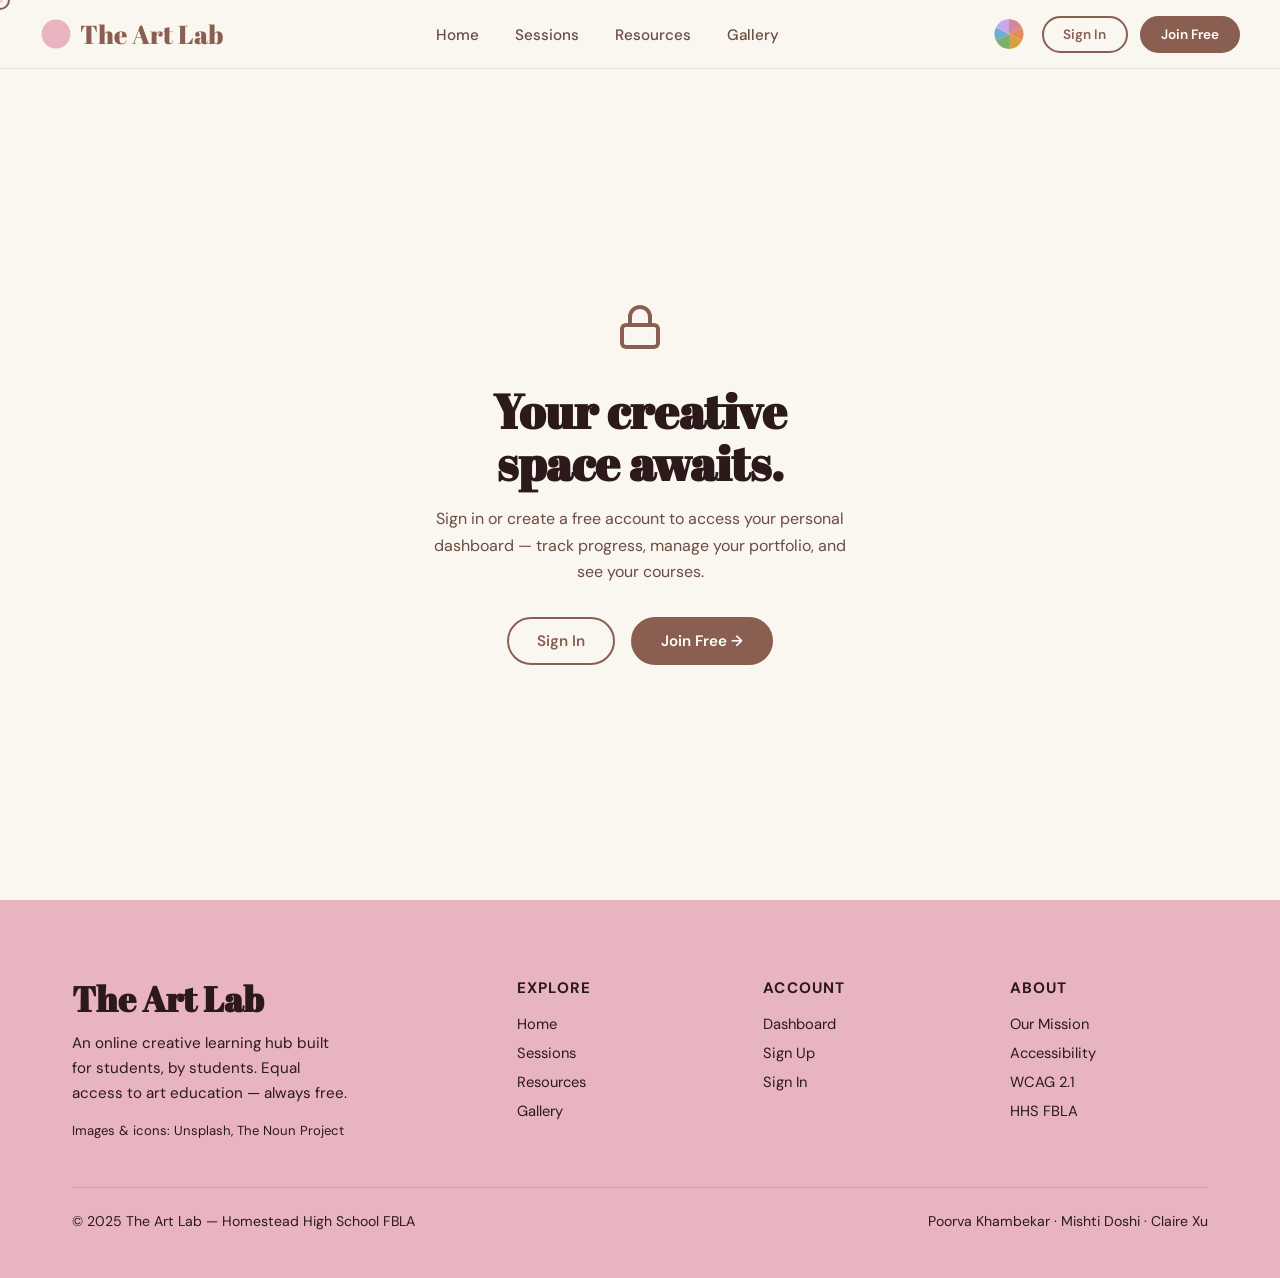
==== dashboard.html @ 14db6192 "Fix palette popup readability: force light bg and dark text in all modes Co-Authored-By: Claude Sonn" ====
<!DOCTYPE html>
<html lang="en">
<head>
  <meta charset="UTF-8" />
  <meta name="viewport" content="width=device-width, initial-scale=1.0" />
  <title>My Page — The Art Lab</title>
  <link rel="icon" href="data:image/svg+xml,<svg xmlns='http://www.w3.org/2000/svg' viewBox='0 0 100 100'><circle cx='50' cy='50' r='45' fill='%23E8B4C0'/><circle cx='50' cy='50' r='28' fill='%23D4899A'/></svg>" />
  <link rel="preconnect" href="https://fonts.googleapis.com" />
  <link href="https://fonts.googleapis.com/css2?family=Abril+Fatface&family=DM+Sans:ital,wght@0,400;0,500;0,600;0,700;1,400&display=swap" rel="stylesheet" />
  <link rel="stylesheet" href="css/style.css" />
  <style>
    .upload-zone {
      border: 3px dashed var(--primary-d); border-radius: var(--radius);
      padding: 2.5rem; text-align: center;
      background: rgba(232,180,192,0.07);
      transition: var(--transition); cursor: pointer;
    }
    .upload-zone:hover { background: rgba(232,180,192,0.15); border-color: var(--accent); }
    .upload-zone .upload-icon { font-size: 2.5rem; margin-bottom: 1rem; }
    .course-row {
      display: flex; align-items: center; gap: 1.25rem;
      padding: 1.25rem; border-radius: var(--radius-sm);
      background: var(--bg); margin-bottom: 0.75rem;
      transition: var(--transition);
    }
    .course-row:hover { background: var(--bg2); }
    .course-icon { font-size: 1.75rem; flex-shrink: 0; }
    .course-info { flex: 1; }
    .course-name { font-weight: 700; font-size: 0.95rem; color: var(--dark); margin-bottom: 0.2rem; }
    .course-sub { font-size: 0.8rem; color: var(--mid); }
    .mentor-badge {
      background: linear-gradient(135deg, var(--accent2), var(--primary-d));
      color: white; padding: 0.75rem 1.5rem; border-radius: var(--radius);
      text-align: center; margin-bottom: 1.5rem;
    }
    .mentor-badge h3 { color: white; font-size: 1.1rem; margin-bottom: 0.25rem; }
    .mentor-badge p { color: rgba(255,255,255,0.85); font-size: 0.82rem; }
    .portfolio-grid { display: grid; grid-template-columns: repeat(3,1fr); gap: 1rem; }
    .portfolio-piece {
      aspect-ratio: 1; border-radius: var(--radius-sm); overflow: hidden;
      position: relative; background: linear-gradient(135deg, var(--primary), var(--highlight));
      display: flex; align-items: center; justify-content: center; font-size: 2.5rem;
      transition: var(--transition); cursor: pointer;
    }
    .portfolio-piece:hover { transform: scale(1.03); }
    .portfolio-piece .piece-overlay {
      position: absolute; inset: 0; background: rgba(44,26,26,0.6);
      display: flex; align-items: center; justify-content: center;
      opacity: 0; transition: var(--transition);
    }
    .portfolio-piece:hover .piece-overlay { opacity: 1; }
    .add-piece {
      border: 3px dashed var(--primary-d); background: var(--bg2);
      display: flex; flex-direction: column; align-items: center; justify-content: center;
      gap: 0.5rem; font-size: 0.85rem; color: var(--mid); font-weight: 600;
    }
    .add-piece:hover { border-color: var(--accent); color: var(--accent); background: rgba(232,180,192,0.1); }
    .section-heading { font-weight: 700; font-size: 1.1rem; color: var(--dark); margin-bottom: 1rem; }
    .content-block { background: var(--card); border-radius: var(--radius); padding: 1.75rem; box-shadow: 0 4px 24px var(--shadow); margin-bottom: 1.5rem; }
    .goal-item { display: flex; align-items: center; gap: 1rem; padding: 0.75rem 0; border-bottom: 1px solid var(--bg2); }
    .goal-item:last-child { border: none; }
    .goal-check { width: 22px; height: 22px; border-radius: 50%; border: 2px solid var(--primary-d); flex-shrink: 0; display: flex; align-items: center; justify-content: center; font-size: 0.8rem; transition: var(--transition); cursor: pointer; }
    .goal-check.done { background: var(--accent); border-color: var(--accent); color: white; }
  </style>
<!-- Google Analytics -->
<script async src="https://www.googletagmanager.com/gtag/js?id=G-MBBD9X6MBG"></script>
<script>
  window.dataLayer = window.dataLayer || [];
  function gtag(){dataLayer.push(arguments);}
  gtag('js', new Date());
  gtag('config', 'G-MBBD9X6MBG');
</script>
</head>
<body>

<div id="cursor"></div>
<div id="cursor-trail"></div>

<!-- NAV -->
<nav>
  <div class="nav-inner">
    <a href="index.html" class="nav-logo">
      <svg viewBox="0 0 40 40" fill="none"><circle cx="20" cy="20" r="18" fill="var(--primary)"/></svg>
      The Art Lab
    </a>
    <ul class="nav-links">
      <li><a href="index.html">Home</a></li>
      <li><a href="sessions.html">Sessions</a></li>
      <li><a href="resources.html">Resources</a></li>
      <li><a href="gallery.html">Gallery</a></li>
      <li><a href="dashboard.html" class="active">My Page</a></li>
    </ul>
    <div class="nav-right">
      <div style="position:relative;">
        <button class="palette-btn" id="paletteBtn" title="Choose your palette" style="display:flex;align-items:center;justify-content:center"><svg width="34" height="34" viewBox="0 0 34 34" fill="none"><path d="M17 2 A15 15 0 0 1 29.99 10.5 L17 17Z" fill="#D4899A"/><path d="M29.99 10.5 A15 15 0 0 1 29.99 23.5 L17 17Z" fill="#E68A62"/><path d="M29.99 23.5 A15 15 0 0 1 17 32 L17 17Z" fill="#D4A040"/><path d="M17 32 A15 15 0 0 1 4.01 23.5 L17 17Z" fill="#7DB06A"/><path d="M4.01 23.5 A15 15 0 0 1 4.01 10.5 L17 17Z" fill="#6AAFD4"/><path d="M4.01 10.5 A15 15 0 0 1 17 2 L17 17Z" fill="#C8A8E8"/></button>
        <div class="palette-popup" id="palettePopup">
          <div style="font-weight:700;font-size:0.85rem;color:#2C1A1A;margin-bottom:0.25rem;">Your Palette</div>
          <div class="palette-option active" data-palette="warm"><div class="palette-swatch" style="background:linear-gradient(135deg,#E8B4C0,#F5D5A0)"></div> Default</div>
          <div class="palette-option" data-palette="ocean"><div class="palette-swatch" style="background:linear-gradient(135deg,#A8CDE8,#C8E8F5)"></div> Cool</div>
          <div class="palette-option" data-palette="forest"><div class="palette-swatch" style="background:linear-gradient(135deg,#A8C897,#D0EDBB)"></div> Fresh</div>
          <div class="palette-option" data-palette="sunset"><div class="palette-swatch" style="background:linear-gradient(135deg,#F0B89A,#F9D8A8)"></div> Sunset</div>
          <div class="palette-option" data-palette="dark"><div class="palette-swatch" style="background:linear-gradient(135deg,#2C2C2C,#1A1A1A)"></div> Dark Mode</div>
          <div class="palette-option" data-palette="highcontrast"><div class="palette-swatch" style="background:linear-gradient(135deg,#0057B7,#FFD700)"></div> High Contrast</div>
        </div>
      </div>
      <div class="auth-area" id="authArea"></div>
    </div>
  </div>
</nav>

<!-- LOCKED VIEW (shown when not logged in) -->
<div id="lockedView" class="hidden" style="min-height:100vh;display:flex;align-items:center;justify-content:center;padding-top:68px;">
  <div style="text-align:center;max-width:480px;padding:2rem;">
    <div style="font-size:2rem;margin-bottom:1.5rem;">
      <svg width="48" height="48" viewBox="0 0 24 24" fill="none" stroke="var(--accent)" stroke-width="2" stroke-linecap="round"><rect x="3" y="11" width="18" height="11" rx="2"/><path d="M7 11V7a5 5 0 0 1 10 0v4"/></svg>
    </div>
    <h2 style="margin-bottom:1rem;">Your creative space awaits.</h2>
    <p style="margin-bottom:2rem;">Sign in or create a free account to access your personal dashboard — track progress, manage your portfolio, and see your courses.</p>
    <div style="display:flex;gap:1rem;justify-content:center;">
      <button class="btn btn-outline" onclick="openAuthModal('login')">Sign In</button>
      <button class="btn btn-primary" onclick="openAuthModal('signup')">Join Free →</button>
    </div>
  </div>
</div>

<!-- DASHBOARD VIEW -->
<div id="dashView" class="hidden">
  <div class="container" style="padding-top:88px;padding-bottom:3rem;">

    <!-- PROFILE HEADER -->
    <div class="card" style="padding:2rem;margin-bottom:2rem;">
      <div style="display:flex;align-items:center;gap:1.5rem;margin-bottom:1.5rem;">
        <div class="dash-avatar" id="dashAvatar" style="width:72px;height:72px;border-radius:50%;background:var(--primary);display:flex;align-items:center;justify-content:center;font-weight:700;font-size:1.4rem;color:var(--accent);border:2px solid var(--dark);overflow:hidden;flex-shrink:0;">PK</div>
        <div>
          <h2 id="dashName" style="margin-bottom:0.25rem;">Poorva Khambekar</h2>
          <div style="display:flex;align-items:center;gap:0.75rem;">
            <span id="dashRole" style="font-size:0.88rem;color:var(--mid);font-weight:600;">LEVEL: INTERMEDIATE ARTIST</span>
          </div>
        </div>
        <a href="#" onclick="Auth.logout();return false;" class="btn btn-ghost btn-sm" style="margin-left:auto;">Sign Out</a>
      </div>
      <div style="margin-bottom:0.5rem;">
        <div style="height:18px;background:var(--bg2);border-radius:50px;overflow:hidden;">
          <div id="levelBar" style="height:100%;width:0%;background:var(--dark);border-radius:50px;transition:width 1.2s cubic-bezier(0.25,0.46,0.45,0.94);"></div>
        </div>
        <div style="display:flex;justify-content:space-between;font-size:0.72rem;color:var(--mid);margin-top:0.35rem;font-weight:600;text-transform:uppercase;">
          <span>Beginner</span><span>Intermediate</span><span>Advanced</span><span>Pro Mentor</span>
        </div>
      </div>
    </div>

    <!-- STATS ROW -->
    <div class="grid-4" style="margin-bottom:2rem;" id="statsRow">
      <div class="card" style="padding:1.5rem;text-align:center;border:2px solid #F5D5A0;">
        <div style="font-family:'Abril Fatface',serif;font-size:2.5rem;color:var(--dark);" id="statCourses">2</div>
        <div style="font-size:0.72rem;color:var(--mid);font-weight:700;text-transform:uppercase;letter-spacing:0.05em;">Courses Enrolled</div>
      </div>
      <div class="card" style="padding:1.5rem;text-align:center;border:2px solid #E8B4C0;">
        <div style="font-family:'Abril Fatface',serif;font-size:2.5rem;color:var(--dark);" id="statPieces">0</div>
        <div style="font-size:0.72rem;color:var(--mid);font-weight:700;text-transform:uppercase;letter-spacing:0.05em;">Artworks Uploaded</div>
      </div>
      <div class="card" style="padding:1.5rem;text-align:center;border:2px solid #A8CDE8;">
        <div style="font-family:'Abril Fatface',serif;font-size:2.5rem;color:var(--dark);" id="statSessions">0</div>
        <div style="font-size:0.72rem;color:var(--mid);font-weight:700;text-transform:uppercase;letter-spacing:0.05em;">Sessions Attended</div>
      </div>
      <div class="card" style="padding:1.5rem;text-align:center;border:2px solid #A8C897;">
        <div style="font-family:'Abril Fatface',serif;font-size:2.5rem;color:var(--dark);" id="statLikes">0</div>
        <div style="font-size:0.72rem;color:var(--mid);font-weight:700;text-transform:uppercase;letter-spacing:0.05em;">Hours Logged</div>
      </div>
    </div>

    <div class="grid-2" style="gap:2rem;">
      <!-- LEFT COLUMN -->
      <div>

        <!-- MY COURSES -->
        <div class="card" style="padding:1.75rem;margin-bottom:1.5rem;">
          <h3 style="margin-bottom:1rem;">My Courses</h3>
          <div id="myCoursesList">
            <div class="course-row">
              <div class="course-info"><div class="course-name">Watercolor 101</div><div class="course-sub">8 / 12 lessons completed</div></div>
              <span class="card-tag" style="background:var(--primary);color:var(--accent);font-size:0.72rem;">In Progress</span>
            </div>
            <div class="course-row">
              <div class="course-info"><div class="course-name">Sketching Basics</div><div class="course-sub">3 / 10 lessons completed</div></div>
              <span class="card-tag" style="background:var(--primary);color:var(--accent);font-size:0.72rem;">In Progress</span>
            </div>
          </div>
        </div>

        <!-- UPCOMING SESSIONS -->
        <div class="card" style="padding:1.75rem;margin-bottom:1.5rem;">
          <h3 style="margin-bottom:1rem;">Upcoming Sessions</h3>
          <div id="mySessionsList"></div>
        </div>

        <!-- MY GOALS -->
        <div class="card" style="padding:1.75rem;">
          <div style="display:flex;align-items:center;justify-content:space-between;margin-bottom:1rem;">
            <h3>My Goals</h3>
            <button class="btn btn-outline btn-sm" onclick="addGoal()">Add Goal</button>
          </div>
          <div id="goalList">
            <div class="goal-item"><div class="goal-check" onclick="toggleGoal(this)"></div><div><div style="font-weight:600;font-size:0.9rem;">Complete Watercolor 101</div><div style="font-size:0.8rem;color:var(--mid);">In progress</div></div></div>
            <div class="goal-item"><div class="goal-check" onclick="toggleGoal(this)"></div><div><div style="font-weight:600;font-size:0.9rem;">Upload 5 artworks to gallery</div><div style="font-size:0.8rem;color:var(--mid);">Not started</div></div></div>
            <div class="goal-item"><div class="goal-check" onclick="toggleGoal(this)"></div><div><div style="font-weight:600;font-size:0.9rem;">Book a mentor session</div><div style="font-size:0.8rem;color:var(--mid);">Not started</div></div></div>
          </div>
        </div>
      </div>

      <!-- RIGHT COLUMN -->
      <div>
        <!-- RECOMMENDED COURSES -->
        <div style="border-radius:var(--radius);overflow:hidden;margin-bottom:1.5rem;background:linear-gradient(135deg,#F0B89A 0%,#E8B4C0 40%,#C8A8E8 100%);padding:2.5rem;position:relative;">
          <div style="position:relative;z-index:1;">
            <div style="font-size:0.72rem;font-weight:700;text-transform:uppercase;letter-spacing:0.1em;color:rgba(44,26,26,0.6);margin-bottom:0.5rem;">Recommended For You</div>
            <h3 style="font-size:1.6rem;margin-bottom:0.5rem;color:var(--dark);">Inking & Line Art</h3>
            <p style="font-size:0.88rem;color:var(--dark);opacity:0.75;margin-bottom:1.25rem;max-width:280px;">Explore stippling, hatching, and bold graphic illustration. 189 students enrolled.</p>
            <a href="resources.html" class="btn btn-sm" style="background:var(--dark);color:var(--white);border-color:var(--dark);">Start Course</a>
          </div>
        </div>

        <!-- RECENT UPLOADS -->
        <div class="card" style="padding:1.75rem;margin-bottom:1.5rem;">
          <div style="display:flex;align-items:center;justify-content:space-between;margin-bottom:1rem;">
            <h3>My Art</h3>
            <button class="btn btn-primary btn-sm" onclick="document.getElementById('uploadModal').classList.add('open')">Upload</button>
          </div>
          <div class="dash-art-grid" id="myArtGrid">
            <div class="dash-art-piece"><img src="images/IMG_3720.jpg" alt="artwork"></div>
            <div class="dash-art-piece"><img src="images/purple_piece.jpg" alt="artwork"></div>
            <div class="dash-art-piece"><img src="images/IMG_5300.jpg" alt="artwork"></div>
            <div class="dash-art-piece"><img src="images/two_faces.jpg" alt="artwork"></div>
            <div class="dash-art-piece"><img src="images/pondering.jpg" alt="artwork"></div>
            <div class="dash-art-piece"><img src="images/art_5.jpg" alt="artwork"></div>
          </div>
          <a href="gallery.html" style="display:block;text-align:center;margin-top:1rem;font-size:0.85rem;font-weight:600;color:var(--accent);">View all in Gallery</a>
        </div>

      </div>
    </div>
  </div>
</div>

<!-- Upload Modal -->
<div class="modal-overlay" id="uploadModal">
  <div class="modal">
    <button class="modal-close" onclick="document.getElementById('uploadModal').classList.remove('open')">✕</button>
    <div class="modal-header"><h2>Upload Artwork</h2><p>Share your creation with the community.</p></div>
    <div class="modal-body">
      <div class="form-group"><label>Title</label><input type="text" id="pieceTitle" class="form-control" placeholder="Give your piece a name" /></div>
      <div class="form-group"><label>Medium</label>
        <select class="form-control" id="pieceMedium">
          <option>Watercolor</option><option>Pencil/Sketch</option><option>Ink</option>
          <option>Digital</option><option>Mixed Media</option><option>Other</option>
        </select>
      </div>
      <div class="form-group"><label>Artist Statement (optional)</label><textarea class="form-control" id="pieceStatement" rows="3" placeholder="What inspired this piece?"></textarea></div>
      <div class="upload-zone" onclick="simulateUpload()">
        <div class="upload-icon">📎</div>
        <div style="font-weight:600;color:var(--dark);margin-bottom:0.3rem;">Click to upload your artwork</div>
        <div style="font-size:0.82rem;color:var(--mid);">JPG, PNG, or GIF up to 10MB</div>
      </div>
      <button class="btn btn-primary btn-full" style="margin-top:1.25rem;" onclick="saveUpload()">Share to Gallery →</button>
    </div>
  </div>
</div>

<!-- AUTH MODAL -->
<div class="modal-overlay" id="authModal">
  <div class="modal">
    <button class="modal-close" onclick="closeAuthModal()">✕</button>
    <div class="modal-header"><h2>The Art Lab</h2><p>Create, learn, and grow with a community of student artists.</p></div>
    <div class="modal-body">
      <div class="modal-tabs">
        <div class="modal-tab active" data-tab="login" onclick="switchTab('login')">Sign In</div>
        <div class="modal-tab" data-tab="signup" onclick="switchTab('signup')">Join Free</div>
      </div>
      <div class="modal-tab-content active" id="loginForm">
        <div id="loginError" style="color:var(--danger-color);font-size:0.85rem;margin-bottom:1rem;display:none;"></div>
        <form onsubmit="handleLogin(event)">
          <div class="form-group"><label>Email</label><input type="email" id="loginEmail" class="form-control" placeholder="you@example.com" required /></div>
          <div class="form-group"><label>Password</label><input type="password" id="loginPassword" class="form-control" placeholder="Your password" required /></div>
          <button type="submit" class="btn btn-primary btn-full">Sign In →</button>
        </form>
        <div style="text-align:center;margin-top:1rem;font-size:0.88rem;color:var(--mid);">No account? <a href="#" onclick="switchTab('signup')" style="color:var(--accent);font-weight:600;">Join free</a></div>
      </div>
      <div class="modal-tab-content" id="signupForm">
        <div id="signupError" style="color:var(--danger-color);font-size:0.85rem;margin-bottom:1rem;display:none;"></div>
        <div style="margin-bottom:1.25rem;"><label style="display:block;font-weight:600;font-size:0.88rem;color:var(--dark);margin-bottom:0.5rem;">I am a...</label>
          <div class="role-select">
            <div class="role-option selected" data-role="student" onclick="selectRole('student')">Student</div>
            <div class="role-option" data-role="mentor" onclick="selectRole('mentor')">Mentor</div>
          </div>
        </div>
        <form onsubmit="handleSignup(event)">
          <div class="form-row">
            <div class="form-group"><label>First Name</label><input type="text" id="signupFirst" class="form-control" placeholder="First" required /></div>
            <div class="form-group"><label>Last Name</label><input type="text" id="signupLast" class="form-control" placeholder="Last" required /></div>
          </div>
          <div class="form-group"><label>Email</label><input type="email" id="signupEmail" class="form-control" placeholder="you@example.com" required /></div>
          <div class="form-group"><label>Password</label><input type="password" id="signupPassword" class="form-control" placeholder="Create a password" required /></div>
          <button type="submit" class="btn btn-primary btn-full">Create My Account →</button>
        </form>
      </div>
    </div>
  </div>
</div>


  <!-- AVATAR MODAL -->
  <div class="avatar-modal-overlay" id="avatarModal">
    <div class="avatar-modal">
      <button class="av-modal-close" onclick="closeAvatarModal()">✕</button>
      <div class="avatar-modal-header"><h3>Draw your face</h3><p>Use the pens below to create your avatar!</p></div>
      <div class="avatar-canvas-wrap"><canvas id="faceCanvas"></canvas></div>
      <div class="avatar-tools" style="flex-direction:column;gap:0.6rem">
      <div style="display:flex;gap:0.5rem;align-items:center;justify-content:center;flex-wrap:wrap">
        <button class="av-color active" data-color="#3c4361" style="background:#3c4361" title="Navy"></button>
        <button class="av-color" data-color="#67402b" style="background:#67402b" title="Brown"></button>
        <button class="av-color" data-color="#FF4D6D" style="background:#FF4D6D" title="Red"></button>
        <button class="av-color" data-color="#27AE60" style="background:#27AE60" title="Green"></button>
        <button class="av-color" data-color="#f4b8fc" style="background:#f4b8fc;border:2px solid #67402b" title="Lavender"></button>
        <button class="av-color" data-color="#fbdea7" style="background:#fbdea7;border:2px solid #67402b" title="Yellow"></button>
        <button class="av-color" data-color="#000000" style="background:#000" title="Black"></button>
      </div>
      <div style="display:flex;gap:0.5rem;align-items:center;justify-content:center">
        <button class="av-tool-btn" data-mode="erase">Erase</button>
        <button class="av-tool-btn" id="avClear">Clear</button>
      </div>
      </div>
      <div class="avatar-modal-footer">
        <button class="btn btn-outline btn-full" onclick="closeAvatarModal()">Cancel</button>
        <button class="btn btn-primary btn-full" id="avSave">Save Avatar</button>
      </div>
    </div>
  </div>

  <script src="js/auth.js"></script>
<script src="js/main.js"></script>
<script>
const COURSES_DATA = {
  'watercolor-101': { name: 'Watercolor 101', icon: '+', level: 'Beginner', lessons: 9, done: 3 },
  'sketching-basics': { name: 'Sketching Basics', icon: '', level: 'Beginner', lessons: 10, done: 6 },
};
const PORTFOLIO_EMOJIS = ['','','','','','','',''];
let portfolioPieces = [];

document.addEventListener('DOMContentLoaded', () => {
  initAuthUI();
  const user = Auth.currentUser();
  if (!user) {
    document.getElementById('lockedView').classList.remove('hidden');
    document.getElementById('lockedView').style.display = 'flex';
    return;
  }
  document.getElementById('dashView').classList.remove('hidden');
  document.getElementById('dashView').style.display = 'block';
  populateDash(user);
});

function populateDash(user) {
  const initials = (user.firstName[0] + user.lastName[0]).toUpperCase();
  const avatarEl = document.getElementById('dashAvatar');
  if (user.avatar) {
    avatarEl.innerHTML = `<img src="${user.avatar}" style="width:100%;height:100%;object-fit:cover;">`;
  } else {
    avatarEl.textContent = initials;
  }
  document.getElementById('dashName').textContent = user.firstName + ' ' + user.lastName;
  const level = (user.sessionsAttended||0) >= 10 ? 'PRO MENTOR' : (user.sessionsAttended||0) >= 5 ? 'ADVANCED' : (user.enrolledCourses||[]).length >= 2 ? 'INTERMEDIATE ARTIST' : 'BEGINNER';
  document.getElementById('dashRole').textContent = 'LEVEL: ' + level;
  const pctLevel = level === 'PRO MENTOR' ? 100 : level === 'ADVANCED' ? 75 : level === 'INTERMEDIATE ARTIST' ? 55 : 20;
  setTimeout(() => document.getElementById('levelBar').style.width = pctLevel + '%', 300);

  // Stats
  document.getElementById('statCourses').textContent = (user.enrolledCourses || []).length;
  document.getElementById('statPieces').textContent = user.uploadedPieces || 0;
  document.getElementById('statSessions').textContent = user.sessionsAttended || 0;
  document.getElementById('statLikes').textContent = Math.max(user.sessionsAttended || 0, (user.enrolledCourses||[]).length) * 5;

  // Booked sessions
  const booked = JSON.parse(localStorage.getItem('artlab_booked_slots') || '{}');
  const sessionsList = document.getElementById('mySessionsList');
  const bookedEntries = Object.keys(booked).filter(k => !k.includes('_count'));
  if (bookedEntries.length > 0) {
    sessionsList.innerHTML = bookedEntries.slice(0, 4).map(k => {
      const parts = k.split('_');
      const time = parts.slice(1).join(' ');
      return `<div class="course-row"><div class="course-info"><div class="course-name">Mentor Session</div><div class="course-sub">${time}</div></div><span class="card-tag" style="background:#B8E6B8;color:#1a5c1a;font-size:0.72rem;">Booked</span></div>`;
    }).join('');
  } else {
    sessionsList.innerHTML = '<p style="font-size:0.88rem;color:var(--mid);">No sessions booked yet. <a href="sessions.html" style="color:var(--accent);font-weight:600;">Browse mentors</a></p>';
  }

}

function showUploadModal() { document.getElementById('uploadModal').classList.add('open'); }

function saveUpload() {
  const title = document.getElementById('pieceTitle')?.value;
  if (!title) { showToast('Please give your piece a name!'); return; }
  const user = Auth.currentUser();
  const newCount = (user.uploadedPieces || 0) + 1;
  Auth.updateUser({ uploadedPieces: newCount });
  Auth.addNotification({ text: `Your piece "${title}" is now live in the Gallery!`, time: 'Just now', icon: '+' });
  document.getElementById('uploadModal').classList.remove('open');
  document.getElementById('statPieces').textContent = newCount;
  showToast(`"${title}" uploaded to Gallery!`);
}

function toggleGoal(el) {
  el.classList.toggle('done');
  el.textContent = el.classList.contains('done') ? '✓' : '';
  const item = el.closest('.goal-item');
  const statusDiv = item.querySelector('div:nth-child(2)');
  const status = statusDiv?.querySelector('div:last-child');
  if (el.classList.contains('done')) {
    item.style.background = 'rgba(184,230,184,0.2)';
    item.style.borderColor = '#B8E6B8';
    if (status) { status.textContent = 'Done'; status.style.color = '#1a5c1a'; }
  } else {
    item.style.background = '';
    item.style.borderColor = '';
    if (status) { status.textContent = 'Not started'; status.style.color = ''; }
  }
}

function addGoal() {
  const name = prompt('What is your goal?');
  if (!name) return;
  const list = document.getElementById('goalList');
  const div = document.createElement('div');
  div.className = 'goal-item';
  div.innerHTML = '<div class="goal-check" onclick="toggleGoal(this)"></div><div><div style="font-weight:600;font-size:0.9rem;">' + name + '</div><div style="font-size:0.8rem;color:var(--mid);">Not started</div></div>';
  list.appendChild(div);
}

</script>
<footer>
  <div class="container">
    <div class="footer-grid">
      <div class="footer-brand">
        <h3>The Art Lab</h3>
        <p>An online creative learning hub built for students, by students. Equal access to art education — always free.</p>
        <div style="margin-top:1rem;font-size:0.82rem;">Images &amp; icons: Unsplash, The Noun Project</div>
      </div>
      <div class="footer-col">
        <h4>Explore</h4>
        <ul>
          <li><a href="index.html">Home</a></li>
          <li><a href="sessions.html">Sessions</a></li>
          <li><a href="resources.html">Resources</a></li>
          <li><a href="gallery.html">Gallery</a></li>
        </ul>
      </div>
      <div class="footer-col">
        <h4>Account</h4>
        <ul>
          <li><a href="dashboard.html">Dashboard</a></li>
          <li><a href="#" onclick="openAuthModal('signup')">Sign Up</a></li>
          <li><a href="#" onclick="openAuthModal('login')">Sign In</a></li>
        </ul>
      </div>
      <div class="footer-col">
        <h4>About</h4>
        <ul>
          <li><a href="#">Our Mission</a></li>
          <li><a href="#">Accessibility</a></li>
          <li><a href="#">WCAG 2.1</a></li>
          <li><a href="#">HHS FBLA</a></li>
        </ul>
      </div>
    </div>
    <div class="footer-bottom">
      <span>&copy; 2025 The Art Lab &mdash; Homestead High School FBLA</span>
      <span>Poorva Khambekar &middot; Mishti Doshi &middot; Claire Xu</span>
    </div>
  </div>
</footer>

</body>
</html>
---- css/style.css ----
/* ─── PALETTE VARIABLES ─────────────────────────────────────────────────── */
:root {
  --bg:        #FAF6F0;
  --bg2:       #F3EBE2;
  --primary:   #E8B4C0;
  --primary-d: #D4899A;
  --accent:    #8B5E52;
  --accent2:   #C4876E;
  --dark:      #2C1A1A;
  --mid:       #6B4C42;
  --highlight: #F5D5A0;
  --white:     #FFFDF9;
  --card:      #FFFDF9;
  --shadow:    rgba(44,26,26,0.10);
  --radius:    18px;
  --radius-sm: 10px;
  --transition: 0.3s cubic-bezier(0.4,0,0.2,1);
  /* Fixed tokens: always-dark surfaces (testimonials, footer, modal scrims,
     tooltips) use these instead of --dark/--white, since --dark/--white
     invert their meaning in dark mode. */
  --ink:       #2C1A1A;
  --paper:     #FFFDF9;
  /* Status colors: liked-heart and destructive actions. Kept as a token
     so colorblind mode can swap to a hue that doesn't depend on red. */
  --like-color:    #FF4D6D;
  --danger-color:  #C0392B;
  --danger-bg:     #FFF0F0;
}

/* Palette themes */
[data-palette="ocean"] {
  --bg:#F0F6FA; --bg2:#E2EDF5; --primary:#A8CDE8; --primary-d:#6AAFD4;
  --accent:#3A6B8B; --accent2:#5B96B8; --dark:#1A2C38; --mid:#3E6A82;
  --highlight:#C8E8F5; --card:#F8FCFF;
}
[data-palette="forest"] {
  --bg:#F2F6EE; --bg2:#E8F0E0; --primary:#A8C897; --primary-d:#7DB06A;
  --accent:#4A7A52; --accent2:#6CA070; --dark:#1A2C1C; --mid:#3E6A46;
  --highlight:#D0EDBB; --card:#F6FAF4;
}
[data-palette="sunset"] {
  --bg:#FDF6F0; --bg2:#F7EBDF; --primary:#F0B89A; --primary-d:#E68A62;
  --accent:#B85A28; --accent2:#D4783E; --dark:#2C1808; --mid:#7A3E1C;
  --highlight:#F9D8A8; --card:#FFFAF6;
}

/* Dark mode — same warm-studio hues, inverted for low-light viewing */
[data-palette="dark"] {
  --bg:#1C1410; --bg2:#251B16; --primary:#D4899A; --primary-d:#E8B4C0;
  --accent:#E0A892; --accent2:#D4876E; --dark:#F5EDE6; --mid:#C9B8AE;
  --highlight:#F0C878; --white:#1C1410; --card:#2A1F19;
  --shadow: rgba(0,0,0,0.45);
  --like-color:   #FF6B85;
  --danger-color: #FF8A78;
  --danger-bg:    #3A211D;
}
/* Colorblind-friendly — blue/orange, high lightness contrast,
   safe across deuteranopia/protanopia/tritanopia */
[data-palette="colorblind"] {
  --bg:#F7F8FA; --bg2:#ECEFF3; --primary:#90C2E7; --primary-d:#3E84B5;
  --accent:#0B4F8A; --accent2:#E0791C; --dark:#13202B; --mid:#3D5266;
  --highlight:#FFC857; --card:#FFFFFF;
  /* Avoid red entirely; use deep orange + strong border/icon so
     "liked" and "danger" read by shape/lightness, not hue alone. */
  --like-color:   #E0791C;
  --danger-color: #8A2BE2;
  --danger-bg:    #F3EAFB;
}
[data-palette="dark"] {
  --bg:#1A1A1A; --bg2:#252525; --primary:#D4899A; --primary-d:#C06A7E;
  --accent:#E8B4C0; --accent2:#D4A08A; --dark:#F0E8E2; --mid:#B0A098;
  --highlight:#8B6E5A; --card:#2C2C2C; --shadow:rgba(0,0,0,0.3);
  --white:#F0E8E2;
}
[data-palette="dark"] nav {
  background: rgba(26,26,26,0.95);
  border-bottom-color: rgba(255,255,255,0.08);
}
[data-palette="highcontrast"] {
  --bg:#FFFFF0; --bg2:#FFFDE6;
  --primary:#5AA9FF;      /* was #0057B7 — lighter, reads clearly on black */
  --primary-d:#0057B7;    /* old blue moves here, for use on light backgrounds */
  --accent:#1A1A1A; --accent2:#333333; --dark:#000000; --mid:#333333;
  --highlight:#FFD700; --card:#FFFFFF; --shadow:rgba(0,0,0,0.2);
  --white:#FFFFFF;
}
[data-palette="highcontrast"] nav {
  background: rgba(255,255,240,0.98);
  border-bottom: 2px solid #000;
}

/* ─── RESET & BASE ──────────────────────────────────────────────────────── */
*, *::before, *::after { box-sizing: border-box; margin: 0; padding: 0; }

html { scroll-behavior: smooth; }

body {
  font-family: 'DM Sans', 'Helvetica Neue', Arial, sans-serif;
  background: var(--bg);
  color: var(--dark);
  cursor: none;
  min-height: 100vh;
  overflow-x: hidden;
  user-select: none;
  -webkit-user-select: none;
}

/* Custom cursor */
#cursor {
  width: 20px; height: 20px;
  border: 2.5px solid var(--accent);
  border-radius: 50%;
  position: fixed;
  pointer-events: none;
  z-index: 99999;
  transform: translate(-50%,-50%);
  transition: width 0.15s, height 0.15s, border-radius 0.15s,
              border-color 0.15s, background 0.15s;
}
#cursor.on-dark {
  border-color: var(--highlight);
}
#cursor.pressed {
  width: 12px; height: 12px;
  background: var(--accent2);
  border-color: var(--accent2);
}
#cursor-trail {
  width: 6px; height: 6px;
  background: var(--primary);
  border-radius: 50%;
  position: fixed;
  pointer-events: none;
  z-index: 99998;
  transform: translate(-50%,-50%);
  opacity: 0.6;
  transition: 0.12s ease, background 0.15s;
}
#cursor-trail.on-dark {
  background: var(--highlight);
}
a, button, [role="button"], input, select, textarea { cursor: none; }
input, select, textarea { user-select: text; -webkit-user-select: text; }


/* ── Artsy Hero Title ────────────────────────────────────────────────── */
.hero-title {
  display: flex; flex-direction: column; gap: 0;
  margin-bottom: 1.5rem;
  animation: fadeUp 0.6s 0.1s ease both;
}
.title-the {
  font-family: 'DM Sans', sans-serif;
  font-size: clamp(0.9rem, 2vw, 1.2rem);
  font-weight: 400; font-style: italic;
  color: var(--mid); letter-spacing: 0.2em;
  text-transform: uppercase; margin-bottom: -0.1em;
}
.title-art-wrap { position: relative; display: inline-block; }
.title-art {
  font-family: 'Abril Fatface', serif;
  font-size: clamp(4rem, 10vw, 7.5rem);
  line-height: 0.9;
  background: linear-gradient(135deg, var(--accent) 0%, var(--accent2) 55%, var(--primary-d) 100%);
  -webkit-background-clip: text; -webkit-text-fill-color: transparent;
  background-clip: text; display: inline-block;
}
.title-brushstroke { display: block; width: 110%; margin-top: -0.15em; margin-left: -2%; opacity: 0.65; }
.title-lab {
  font-family: 'Abril Fatface', serif;
  font-size: clamp(2.2rem, 6vw, 4.5rem);
  line-height: 1; color: var(--dark); letter-spacing: -0.02em;
  display: flex; align-items: center; gap: 0.15em;
}
.title-lab-dot {
  width: 0.22em; height: 0.22em; border-radius: 50%;
  background: var(--primary-d); display: inline-block;
  margin-bottom: 0.12em; flex-shrink: 0;
}

/* ─── TYPOGRAPHY ────────────────────────────────────────────────────────── */
h1,h2,h3,h4 {
  font-family: 'Abril Fatface', 'Georgia', serif;
  line-height: 1.1;
  color: var(--dark);
}
h1 { font-size: clamp(2.4rem, 6vw, 4.5rem); }
h2 { font-size: clamp(1.8rem, 4vw, 3rem); }
h3 { font-size: clamp(1.2rem, 2.5vw, 1.8rem); }
h4 { font-size: 1.1rem; }

p { line-height: 1.65; color: var(--mid); }
a { text-decoration: none; color: inherit; }

/* ─── LAYOUT HELPERS ────────────────────────────────────────────────────── */
.container { max-width: 1200px; margin: 0 auto; padding: 0 2rem; }
.section { padding: 5rem 0; }
.section-sm { padding: 3rem 0; }
.flex { display: flex; }
.flex-center { display: flex; align-items: center; justify-content: center; }
.flex-between { display: flex; align-items: center; justify-content: space-between; }
.grid-2 { display: grid; grid-template-columns: 1fr 1fr; gap: 2rem; }
.grid-3 { display: grid; grid-template-columns: repeat(3,1fr); gap: 2rem; }
.grid-4 { display: grid; grid-template-columns: repeat(4,1fr); gap: 1.5rem; }
.text-center { text-align: center; }
.gap-1 { gap: 1rem; }
.gap-2 { gap: 2rem; }
.mt-1 { margin-top: 1rem; }
.mt-2 { margin-top: 2rem; }
.mt-3 { margin-top: 3rem; }

/* ─── BUTTONS ───────────────────────────────────────────────────────────── */
.btn {
  display: inline-flex; align-items: center; gap: 0.5rem;
  padding: 0.75rem 1.75rem;
  border-radius: 50px;
  font-family: 'DM Sans', sans-serif;
  font-weight: 600; font-size: 0.95rem;
  border: 2px solid transparent;
  transition: var(--transition);
  white-space: nowrap;
}
.btn-primary {
  background: var(--accent); color: var(--white);
  border-color: var(--accent);
}
.btn-primary:hover { background: var(--dark); border-color: var(--dark); transform: translateY(-2px); box-shadow: 0 6px 20px var(--shadow); }
.btn-outline {
  background: transparent; color: var(--accent);
  border-color: var(--accent);
}
.btn-outline:hover { background: var(--accent); color: var(--white); transform: translateY(-2px); }
.btn-ghost {
  background: transparent; color: var(--dark);
  border-color: transparent; padding-left: 0.5rem; padding-right: 0.5rem;
}
.btn-ghost:hover { color: var(--accent); }
.btn-sm { padding: 0.5rem 1.2rem; font-size: 0.85rem; }
.btn-lg { padding: 1rem 2.5rem; font-size: 1.05rem; }

/* ─── NAV ───────────────────────────────────────────────────────────────── */
nav {
  position: fixed; top: 0; left: 0; right: 0; z-index: 1000;
  background: rgba(250,246,240,0.92);
  backdrop-filter: blur(12px);
  border-bottom: 1px solid rgba(139,94,82,0.12);
  transition: var(--transition);
}
nav.scrolled { box-shadow: 0 4px 24px var(--shadow); }
.nav-inner {
  display: flex; align-items: center; justify-content: space-between;
  height: 68px; padding: 0 2.5rem;
  max-width: 1400px; margin: 0 auto;
}
.nav-logo {
  font-family: 'Abril Fatface', serif;
  font-size: 1.6rem; color: var(--accent);
  display: flex; align-items: center; gap: 0.5rem;
  transition: var(--transition);
}
.nav-logo:hover { color: var(--dark); }
.nav-logo svg { width: 32px; height: 32px; }
.nav-links {
  display: flex; align-items: center; gap: 0.25rem;
  list-style: none;
}
.nav-links a {
  padding: 0.5rem 1rem; border-radius: 50px;
  font-weight: 500; font-size: 0.95rem; color: var(--mid);
  transition: var(--transition);
}
.nav-links a:hover, .nav-links a.active { color: var(--accent); background: rgba(232,180,192,0.2); }
.nav-right { display: flex; align-items: center; gap: 1rem; }

/* Palette switcher */
.palette-btn {
  width: 34px; height: 34px; border-radius: 50%;
  border: none; background: none;
  display: flex; align-items: center; justify-content: center;
  color: var(--mid); font-size: 1.1rem;
  transition: var(--transition);
}
.palette-btn:hover { color: var(--accent); transform: rotate(30deg); }

.palette-popup {
  position: absolute; top: 76px; right: 180px;
  background: #FFFDF9 !important; border-radius: var(--radius);
  box-shadow: 0 12px 40px rgba(0,0,0,0.15);
  padding: 1.25rem;
  display: none; flex-direction: column; gap: 0.75rem;
  min-width: 180px; z-index: 2000;
  border: 1px solid rgba(139,94,82,0.1);
  color: #2C1A1A !important;
}
.palette-popup.open { display: flex; animation: fadeUp 0.2s ease; }
.palette-option {
  display: flex; align-items: center; gap: 0.75rem;
  padding: 0.5rem 0.75rem; border-radius: var(--radius-sm);
  font-size: 0.9rem; font-weight: 600; color: #2C1A1A !important;
  transition: 0.2s ease;
}
.palette-option:hover { background: #F3EBE2 !important; }
.palette-option.active { background: rgba(232,180,192,0.25); }
.palette-swatch { width: 20px; height: 20px; border-radius: 50%; border: 2px solid rgba(0,0,0,0.1); }

/* User/auth area */
.auth-area { display: flex; align-items: center; gap: 0.75rem; }
.user-btn {
  width: 38px; height: 38px; border-radius: 50%;
  background: var(--primary); border: 1.5px solid var(--dark);
  display: flex; align-items: center; justify-content: center;
  font-size: 1rem; color: var(--accent);
  transition: var(--transition); overflow: hidden;
  font-weight: 700; font-size: 0.85rem;
}
.user-btn:hover { background: var(--primary-d); transform: scale(1.05); }
.user-popup {
  position: absolute; top: 76px; right: 2.5rem;
  background: var(--card); border-radius: var(--radius);
  box-shadow: 0 12px 40px var(--shadow);
  padding: 1.5rem;
  display: none; flex-direction: column; gap: 0.5rem;
  min-width: 220px; z-index: 2000;
  border: 1px solid rgba(139,94,82,0.1);
}
.user-popup.open { display: flex; animation: fadeUp 0.2s ease; }
.user-popup-header { padding-bottom: 0.75rem; border-bottom: 1px solid var(--bg2); margin-bottom: 0.25rem; }
.user-popup-name { font-weight: 700; font-size: 1rem; color: var(--dark); }
.user-popup-email { font-size: 0.8rem; color: var(--mid); }
.user-popup-link {
  display: flex; align-items: center; gap: 0.6rem;
  padding: 0.6rem 0.5rem; border-radius: var(--radius-sm);
  font-size: 0.9rem; color: var(--mid);
  transition: var(--transition);
}
.user-popup-link:hover { background: var(--bg2); color: var(--accent); }
.user-popup-link.danger:hover { background: var(--danger-bg); color: var(--danger-color); }

/* ─── HERO ──────────────────────────────────────────────────────────────── */
.hero {
  min-height: 100vh;
  background: var(--bg);
  position: relative; overflow: hidden;
  display: flex; align-items: center;
  padding-top: 68px;
}
.hero-content {
  position: relative; z-index: 2;
  max-width: 680px;
}
.hero-tag {
  display: inline-flex; align-items: center; gap: 0.5rem;
  background: var(--primary); color: var(--accent);
  padding: 0.35rem 1rem; border-radius: 50px;
  font-weight: 600; font-size: 0.85rem;
  margin-bottom: 1.5rem;
  animation: fadeUp 0.6s ease;
}
.hero h1 {
  animation: fadeUp 0.6s 0.1s ease both;
  margin-bottom: 1.5rem;
}
.hero h1 span { color: var(--accent2); }
.hero p {
  font-size: 1.15rem; color: var(--mid);
  margin-bottom: 2.5rem;
  animation: fadeUp 0.6s 0.2s ease both;
  max-width: 520px;
}
.hero-btns {
  display: flex; gap: 1rem; flex-wrap: wrap;
  animation: fadeUp 0.6s 0.3s ease both;
}
.hero-stat { margin-top: 3.5rem; display: flex; gap: 2.5rem; flex-wrap: wrap; animation: fadeUp 0.6s 0.4s ease both; }
.hero-stat-item { }
.hero-stat-num { font-family: 'Abril Fatface', serif; font-size: 2rem; color: var(--accent); }
.hero-stat-label { font-size: 0.85rem; color: var(--mid); }

/* Floating doodles */
.doodle-field {
  position: absolute; inset: 0; pointer-events: none; z-index: 1;
}
.doodle {
  position: absolute;
  opacity: 0.18;
  animation: float 6s ease-in-out infinite;
  pointer-events: all;
  transition: opacity 0.3s, transform 0.3s;
}
.doodle:hover { opacity: 0.6; transform: scale(1.15) rotate(10deg) !important; }
@keyframes float {
  0%,100% { transform: translateY(0) rotate(var(--rot,0deg)); }
  50%      { transform: translateY(-18px) rotate(calc(var(--rot,0deg) + 8deg)); }
}

/* Hero image area */
.hero-visual {
  position: absolute; right: 0; top: 0; bottom: 0;
  width: 50%; z-index: 1;
  display: flex; align-items: center; justify-content: center;
}
.hero-canvas {
  width: min(500px, 90%);
  aspect-ratio: 1;
  border-radius: 40% 60% 60% 40% / 50% 50% 50% 50%;
  background: linear-gradient(135deg, var(--primary) 0%, var(--highlight) 50%, var(--primary-d) 100%);
  display: flex; align-items: center; justify-content: center;
  font-size: 8rem;
  box-shadow: 0 32px 80px rgba(139,94,82,0.2);
  animation: morphBlob 8s ease-in-out infinite, fadeIn 1s ease;
}
@keyframes morphBlob {
  0%,100% { border-radius: 40% 60% 60% 40% / 50% 50% 50% 50%; }
  33%      { border-radius: 60% 40% 40% 60% / 40% 60% 40% 60%; }
  66%      { border-radius: 50% 50% 60% 40% / 60% 40% 60% 40%; }
}

/* ─── DOODLE FACES ─────────────────────────────────────────────────────── */
.faces-field {
  position: relative;
  width: 100%;
  height: 260px;
  margin: 3rem 0 1rem;
}
.face-doodle {
  position: absolute;
  width: 72px;
  cursor: pointer;
  opacity: 0.82;
  transition: transform 0.25s ease, opacity 0.25s ease;
  animation: faceBob 5s ease-in-out infinite;
}
.face-doodle:nth-child(2) { animation-delay: 0.7s; }
.face-doodle:nth-child(3) { animation-delay: 1.4s; }
.face-doodle:nth-child(4) { animation-delay: 0.3s; }
.face-doodle:nth-child(5) { animation-delay: 1.1s; }
.face-doodle:nth-child(6) { animation-delay: 2s; }
.face-doodle:nth-child(7) { animation-delay: 0.9s; }
.face-doodle:nth-child(8) { animation-delay: 1.6s; }
.face-doodle:nth-child(9) { animation-delay: 0.5s; }
@keyframes faceBob {
  0%,100% { transform: translateY(0); }
  50%      { transform: translateY(-10px); }
}
.face-doodle:hover { opacity: 1; transform: scale(1.2) translateY(-6px); }
.face-doodle svg { width: 100%; height: auto; display: block; }

/* tooltip */
.face-doodle::after {
  content: attr(data-name) ": " attr(data-blurb);
  position: absolute;
  bottom: calc(100% + 10px);
  left: 50%;
  transform: translateX(-50%);
  background: var(--ink);
  color: var(--paper);
  font-family: 'DM Sans', sans-serif;
  font-size: 0.78rem;
  line-height: 1.45;
  padding: 0.65rem 0.9rem;
  border-radius: 10px;
  width: 200px;
  white-space: normal;
  text-align: left;
  pointer-events: none;
  opacity: 0;
  transition: opacity 0.2s ease;
  z-index: 50;
  box-shadow: 0 6px 20px rgba(44,26,26,0.22);
}
.face-doodle::before {
  content: '';
  position: absolute;
  bottom: calc(100% + 4px);
  left: 50%;
  transform: translateX(-50%);
  border: 6px solid transparent;
  border-top-color: var(--ink);
  opacity: 0;
  transition: opacity 0.2s ease;
  z-index: 50;
  pointer-events: none;
}
.face-doodle:hover::after,
.face-doodle:hover::before { opacity: 1; }

/* keep tooltip inside faces at edges */
.face-doodle:first-child::after,
.face-doodle:nth-child(6)::after { left: 0; transform: none; }
.face-doodle:nth-child(5)::after,
.face-doodle:nth-child(9)::after { left: auto; right: 0; transform: none; }

/* ─── LEARN-CREATE-MENTOR CYCLE ─────────────────────────────────────────── */
.cycle-section { background: var(--bg2); }
.cycle-title { text-align: center; margin-bottom: 1rem; }
.cycle-subtitle { text-align: center; color: var(--mid); margin-bottom: 4rem; max-width: 520px; margin-left: auto; margin-right: auto; }
.cycle-container {
  display: flex; align-items: center; justify-content: center;
  gap: 0; flex-wrap: wrap;
}
.cycle-step {
  text-align: center; flex: 1; min-width: 180px; max-width: 260px;
  position: relative; padding: 2.5rem 1.5rem;
  background: var(--card); border-radius: var(--radius);
  box-shadow: 0 4px 24px var(--shadow);
  transition: var(--transition);
}
.cycle-step:hover { transform: translateY(-8px); box-shadow: 0 16px 40px var(--shadow); }
.cycle-step-num {
  width: 60px; height: 60px; border-radius: 50%;
  display: flex; align-items: center; justify-content: center;
  font-family: 'Abril Fatface', serif; font-size: 1.5rem;
  margin: 0 auto 1rem;
}
.cycle-step:nth-child(1) .cycle-step-num { background: var(--highlight); color: var(--accent); }
.cycle-step:nth-child(3) .cycle-step-num { background: var(--primary); color: var(--accent); }
.cycle-step:nth-child(5) .cycle-step-num { background: var(--bg2); color: var(--accent); border: 2px solid var(--accent); }
.cycle-step h3 { margin-bottom: 0.5rem; }
.cycle-step p { font-size: 0.9rem; }
.cycle-arrow {
  font-size: 2rem; color: var(--primary-d);
  flex-shrink: 0; padding: 0 0.5rem;
  animation: pulse 2s ease-in-out infinite;
}
@keyframes pulse { 0%,100%{ opacity:0.6; transform:scale(1); } 50%{ opacity:1; transform:scale(1.2); } }

/* ─── CARDS ─────────────────────────────────────────────────────────────── */
.card {
  background: var(--card); border-radius: var(--radius);
  box-shadow: 0 4px 24px var(--shadow);
  overflow: hidden; transition: var(--transition);
}
.card:hover { transform: translateY(-6px); box-shadow: 0 16px 40px var(--shadow); }
.card-img { width: 100%; aspect-ratio: 4/3; object-fit: cover; background: var(--bg2); }
.card-img-placeholder {
  width: 100%; aspect-ratio: 4/3;
  display: flex; align-items: center; justify-content: center;
  font-size: 3rem; background: linear-gradient(135deg,var(--primary),var(--highlight));
}
.card-body { padding: 1.5rem; }
.card-tag {
  display: inline-block; padding: 0.25rem 0.75rem;
  border-radius: 50px; font-size: 0.78rem; font-weight: 600;
  background: var(--highlight); color: var(--accent);
  margin-bottom: 0.75rem;
}
.card-body h3 { margin-bottom: 0.5rem; font-size: 1.1rem; }
.card-body p { font-size: 0.9rem; margin-bottom: 1rem; }
.card-meta { display: flex; align-items: center; justify-content: space-between; font-size: 0.82rem; color: var(--mid); }

/* ─── SECTION TITLES ────────────────────────────────────────────────────── */
.section-tag {
  display: inline-block; padding: 0.5rem 1.4rem;
  border-radius: 50px; font-size: 1rem; font-weight: 600;
  background: var(--primary); color: var(--accent);
  margin-bottom: 0.75rem;
  letter-spacing: 0.05em; text-transform: uppercase;
}

/* ─── TESTIMONIALS ──────────────────────────────────────────────────────── */
.testimonials { background: var(--ink); overflow: hidden; }
.testimonials h2 { color: var(--paper); text-align: center; margin-bottom: 3rem; }
.testimonial-track {
  display: flex; gap: 1.5rem;
  animation: scroll 30s linear infinite;
  width: max-content;
}
.testi-carousel {
  position: relative;
  display: flex; align-items: center; justify-content: center;
  max-width: 1300px; margin: 2.5rem auto 0; padding: 0 1rem;
  min-height: 320px;
  gap: 1.5rem;
}
.testi-stage {
  position: relative;
  width: 100%; height: 320px;
  display: flex; align-items: center; justify-content: center;
}
.testi-card {
  position: absolute;
  width: 360px; max-width: 85vw;
  background: var(--card); border-radius: var(--radius);
  padding: 2rem; border: 4px solid transparent;
  box-shadow: 0 8px 32px var(--shadow);
  transition: transform 0.5s cubic-bezier(0.4,0,0.2,1),
              opacity 0.5s ease, box-shadow 0.4s ease;
  will-change: transform, opacity;
}
.testi-card.testi-center {
  box-shadow: 0 12px 40px rgba(44,26,26,0.18);
}
.testi-card.testi-side { pointer-events: none; }
.testi-card.testi-hidden { pointer-events: none; }
.testi-stars {
  font-size: 1.2rem; letter-spacing: 0.1em;
  color: #F0B89A; margin-bottom: 0.75rem;
}
.testi-card p {
  color: var(--mid); font-size: 1rem;
  line-height: 1.6; margin-bottom: 1.25rem;
}
.testi-author { display: flex; align-items: center; gap: 0.75rem; }
.testi-avatar {
  width: 44px; height: 44px; border-radius: 50%;
  background: var(--primary); display: flex; align-items: center; justify-content: center;
  font-weight: 700; color: var(--accent); font-size: 0.85rem;
  border: 2.5px solid var(--dark);
}
.testi-name { font-weight: 700; color: var(--dark); font-size: 0.95rem; }
.testi-role { font-size: 0.78rem; color: var(--mid); }
.testi-arrow {
  width: 48px; height: 48px; border-radius: 50%;
  border: 2px solid var(--accent); background: var(--card);
  display: flex; align-items: center; justify-content: center;
  color: var(--accent); flex-shrink: 0;
  transition: var(--transition); z-index: 5;
}
.testi-arrow:hover {
  background: var(--accent); color: var(--white);
  transform: scale(1.1);
}
.testimonial-name { font-weight: 600; color: var(--paper); font-size: 0.9rem; }
.testimonial-role { font-size: 0.78rem; color: rgba(255,255,255,0.5); }

/* ─── GALLERY ───────────────────────────────────────────────────────────── */
.gallery-grid {
  columns: 4 220px; gap: 1.25rem;
}
.gallery-item {
  break-inside: avoid; margin-bottom: 1.25rem;
  border-radius: var(--radius); overflow: hidden;
  position: relative; display: block;
}
.gallery-item:hover .gallery-overlay { opacity: 1; }
.gallery-img {
  width: 100%; display: block;
  transition: transform 0.5s ease;
  background: linear-gradient(135deg, var(--primary), var(--highlight));
}
.gallery-item:hover .gallery-img { transform: scale(1.04); }
.gallery-overlay {
  position: absolute; inset: 0;
  background: linear-gradient(to top, color-mix(in srgb, var(--ink) 85%, transparent) 0%, transparent 60%);
  opacity: 0; transition: var(--transition);
  display: flex; flex-direction: column; justify-content: flex-end;
  padding: 1.25rem;
}
.gallery-overlay-title { color: var(--paper); font-weight: 700; font-size: 1rem; margin-bottom: 0.25rem; }
.gallery-overlay-artist { color: rgba(255,255,255,0.7); font-size: 0.82rem; margin-bottom: 0.75rem; }
.gallery-like-btn {
  display: inline-flex; align-items: center; gap: 0.4rem;
  background: rgba(255,255,255,0.15); backdrop-filter: blur(8px);
  border: 1px solid rgba(255,255,255,0.25); border-radius: 50px;
  padding: 0.4rem 0.9rem; color: var(--paper);
  font-size: 0.82rem; font-weight: 600;
  transition: var(--transition);
}
.gallery-like-btn:hover, .gallery-like-btn.liked { background: var(--primary-d); border-color: var(--primary-d); }
.gallery-like-btn .heart { font-size: 1rem; transition: transform 0.2s; }
.gallery-like-btn.liked .heart { transform: scale(1.3); color: var(--like-color); }

/* ─── MODAL ─────────────────────────────────────────────────────────────── */
.modal-overlay {
  position: fixed; inset: 0; z-index: 9000;
  background: rgba(44,26,26,0.5); backdrop-filter: blur(4px);
  display: none; align-items: center; justify-content: center;
  padding: 1rem;
}
.modal-overlay.open { display: flex; animation: fadeIn 0.2s ease; }
.modal {
  background: var(--card); border-radius: 24px;
  width: 100%; max-width: 440px;
  box-shadow: 0 32px 80px rgba(44,26,26,0.25);
  overflow: hidden;
  animation: scaleIn 0.3s cubic-bezier(0.34,1.56,0.64,1);
}
.modal-header {
  padding: 2rem 2rem 0;
  text-align: center;
}
.modal-header h2 { font-size: 1.75rem; margin-bottom: 0.5rem; }
.modal-header p { font-size: 0.9rem; color: var(--mid); }
.modal-body { padding: 1.75rem 2rem 2rem; }
.modal-tabs {
  display: flex; margin-bottom: 1.75rem;
  border-bottom: 2px solid var(--bg2);
}
.modal-tab {
  flex: 1; padding: 0.75rem; text-align: center;
  font-weight: 600; font-size: 0.95rem; color: var(--mid);
  border-bottom: 2px solid transparent; margin-bottom: -2px;
  transition: var(--transition);
}
.modal-tab.active { color: var(--accent); border-bottom-color: var(--accent); }
.modal-tab-content { display: none; }
.modal-tab-content.active { display: block; }
.form-group { margin-bottom: 1.25rem; }
.form-group label { display: block; font-weight: 600; font-size: 0.88rem; color: var(--dark); margin-bottom: 0.4rem; }
.form-control {
  width: 100%; padding: 0.8rem 1rem;
  border: 2px solid var(--bg2); border-radius: var(--radius-sm);
  background: var(--bg); font-size: 0.95rem; color: var(--dark);
  font-family: 'DM Sans', sans-serif;
  transition: var(--transition); outline: none;
}
.form-control:focus { border-color: var(--primary-d); background: var(--card); }
.form-control::placeholder { color: rgba(107,76,66,0.5); }
.form-row { display: grid; grid-template-columns: 1fr 1fr; gap: 1rem; }
.btn-full { width: 100%; justify-content: center; }
.modal-close {
  position: absolute; top: 1rem; right: 1rem;
  width: 36px; height: 36px; border-radius: 50%;
  background: var(--bg2); border: none;
  display: flex; align-items: center; justify-content: center;
  font-size: 1.1rem; color: var(--mid);
  transition: var(--transition);
}
.modal-close:hover { background: var(--primary); color: var(--accent); }
.modal { position: relative; }

/* Role selector */
.role-select { display: flex; gap: 0.75rem; margin-bottom: 1.25rem; }
.role-option {
  flex: 1; padding: 0.9rem; border-radius: var(--radius-sm);
  border: 2px solid var(--bg2); text-align: center;
  font-weight: 600; font-size: 0.88rem; color: var(--mid);
  transition: var(--transition);
}
.role-option:hover { border-color: var(--primary-d); }
.role-option.selected { border-color: var(--accent); color: var(--accent); background: rgba(232,180,192,0.15); }
.role-option .role-icon { font-size: 1.5rem; display: block; margin-bottom: 0.3rem; }

/* ─── DASHBOARD ─────────────────────────────────────────────────────────── */
/* Dashboard portal */
#dashView > .container { padding-top: 88px; padding-bottom: 3rem; }

/* Stats row */
.stats-row { display: grid; grid-template-columns: repeat(4,1fr); gap: 1.25rem; margin-bottom: 2rem; }
.stat-card {
  background: var(--card); border-radius: var(--radius);
  padding: 1.5rem; box-shadow: 0 4px 24px var(--shadow);
  transition: var(--transition);
}
.stat-card:hover { transform: translateY(-4px); }
.stat-card .stat-icon { font-size: 1.75rem; margin-bottom: 0.75rem; }
.stat-card .stat-value { font-family: 'Abril Fatface', serif; font-size: 2.25rem; color: var(--accent); }
.stat-card .stat-label { font-size: 0.85rem; color: var(--mid); margin-top: 0.25rem; }

/* Progress bar */
.progress-wrap { margin-bottom: 0.5rem; }
.progress-label { display: flex; justify-content: space-between; font-size: 0.85rem; font-weight: 600; color: var(--dark); margin-bottom: 0.4rem; }
.progress-bar {
  height: 10px; background: var(--bg2); border-radius: 50px; overflow: hidden;
}
.progress-fill {
  height: 100%; border-radius: 50px;
  background: linear-gradient(90deg, var(--accent2), var(--primary-d));
  transition: width 1s cubic-bezier(0.4,0,0.2,1);
}

/* Journey path for mentor view */
.journey-path {
  background: var(--card); border-radius: var(--radius);
  padding: 2rem; box-shadow: 0 4px 24px var(--shadow);
  margin-bottom: 2rem;
}
.journey-steps { display: flex; align-items: center; gap: 0; margin-top: 1.5rem; }
.journey-step {
  flex: 1; text-align: center; position: relative;
}
.journey-step-circle {
  width: 52px; height: 52px; border-radius: 50%;
  display: flex; align-items: center; justify-content: center;
  font-size: 1.3rem; margin: 0 auto 0.5rem;
  border: 3px solid var(--bg2);
  background: var(--card);
  transition: var(--transition);
}
.journey-step.done .journey-step-circle { background: var(--accent); border-color: var(--accent); }
.journey-step.current .journey-step-circle { background: var(--primary); border-color: var(--primary-d); animation: ringPulse 2s infinite; }
.journey-step h4 { font-size: 0.88rem; color: var(--mid); }
.journey-step.done h4, .journey-step.current h4 { color: var(--accent); }
.journey-connector {
  height: 3px; flex: 1; background: var(--bg2);
  position: relative; top: -20px;
}
.journey-connector.done { background: var(--accent); }
@keyframes ringPulse { 0%,100%{ box-shadow:0 0 0 0 rgba(232,180,192,0.5); } 50%{ box-shadow:0 0 0 8px rgba(232,180,192,0); } }

/* ─── SESSIONS PAGE ─────────────────────────────────────────────────────── */
.mentor-card {
  background: var(--card); border-radius: var(--radius);
  padding: 1.75rem; box-shadow: 0 4px 24px var(--shadow);
  transition: var(--transition); display: flex; flex-direction: column; gap: 1rem;
}
.mentor-card:hover { transform: translateY(-6px); box-shadow: 0 16px 40px var(--shadow); }
.mentor-avatar {
  width: 72px; height: 72px; border-radius: 50%;
  display: flex; align-items: center; justify-content: center;
  font-size: 2rem; overflow: hidden; flex-shrink: 0;
  border: 3.5px solid transparent; background: var(--primary);
}
.mentor-card:nth-child(8n+1) .mentor-avatar { border-color: #E8B4C0; }
.mentor-card:nth-child(8n+2) .mentor-avatar { border-color: #A8CDE8; }
.mentor-card:nth-child(8n+3) .mentor-avatar { border-color: #F5D5A0; }
.mentor-card:nth-child(8n+4) .mentor-avatar { border-color: #A8C897; }
.mentor-card:nth-child(8n+5) .mentor-avatar { border-color: #C8A8E8; }
.mentor-card:nth-child(8n+6) .mentor-avatar { border-color: #F0B89A; }
.mentor-card:nth-child(8n+7) .mentor-avatar { border-color: #A8E8D4; }
.mentor-card:nth-child(8n+8) .mentor-avatar { border-color: #E8D4A0; }
.mentor-avatar svg { width: 100%; height: 100%; display: block; }
.mentor-name { font-weight: 700; font-size: 1.1rem; color: var(--dark); }
.mentor-specialty { font-size: 0.85rem; color: var(--mid); margin-top: 0.2rem; }
.mentor-philosophy { font-size: 0.88rem; color: var(--mid); font-style: italic; border-left: 3px solid var(--primary); padding-left: 0.75rem; }
.mentor-tags { display: flex; gap: 0.5rem; flex-wrap: wrap; }
.mentor-tag {
  padding: 0.2rem 0.65rem; border-radius: 50px; font-size: 0.75rem; font-weight: 600;
  background: var(--bg2); color: var(--accent);
}
.mentor-rating { display: flex; align-items: center; gap: 0.25rem; font-size: 0.85rem; color: var(--accent2); font-weight: 600; }
.stars { color: #D4A040; font-size: 1.15rem; letter-spacing: 0.05em; }

/* Schedule calendar */
.schedule-calendar {
  background: var(--card); border-radius: var(--radius);
  box-shadow: 0 4px 24px var(--shadow); overflow: hidden;
}
.calendar-header {
  background: var(--accent); color: var(--white);
  padding: 1.25rem 1.5rem;
  display: flex; align-items: center; justify-content: space-between;
  font-weight: 700;
}
.calendar-header button { background: none; border: none; color: var(--white); font-size: 1.2rem; }
.calendar-grid { display: grid; grid-template-columns: repeat(7,1fr); }
.cal-day-header {
  padding: 0.75rem; text-align: center;
  font-size: 0.8rem; font-weight: 600; color: var(--mid);
  background: var(--bg2);
}
.cal-day {
  padding: 0.75rem 0.5rem; text-align: center;
  font-size: 0.9rem; min-height: 56px;
  border: 1px solid var(--bg2);
  display: flex; flex-direction: column; gap: 2px;
  transition: var(--transition);
}
.cal-day:hover { background: var(--bg2); }
.cal-day.today { background: rgba(232,180,192,0.25); font-weight: 700; }
.cal-day.has-session { background: rgba(245,213,160,0.3); }
.cal-event { font-size: 0.7rem; background: var(--primary-d); color: var(--white); border-radius: 4px; padding: 1px 4px; }

/* ─── RESOURCES ─────────────────────────────────────────────────────────── */
.filter-bar { display: flex; gap: 0.75rem; flex-wrap: wrap; margin-bottom: 2.5rem; }
.filter-btn {
  padding: 0.5rem 1.25rem; border-radius: 50px;
  border: 2px solid var(--bg2); background: var(--card);
  font-size: 0.88rem; font-weight: 600; color: var(--mid);
  transition: var(--transition);
}
.filter-btn:hover { border-color: var(--primary-d); color: var(--accent); }
.filter-btn.active { background: var(--accent); color: var(--white); border-color: var(--accent); }

.resource-card {
  background: var(--card); border-radius: var(--radius);
  overflow: hidden; box-shadow: 0 4px 24px var(--shadow);
  transition: var(--transition); display: flex; flex-direction: column;
}
.resource-card:hover { transform: translateY(-6px); box-shadow: 0 16px 40px var(--shadow); }
.resource-thumb {
  aspect-ratio: 16/9;
  display: flex; align-items: center; justify-content: center;
  font-size: 2.5rem;
  background: linear-gradient(135deg, var(--primary), var(--highlight));
  position: relative; overflow: hidden;
}
.resource-thumb .play-btn {
  position: absolute;
  width: 48px; height: 48px; border-radius: 50%;
  background: rgba(255,255,255,0.9);
  display: flex; align-items: center; justify-content: center;
  font-size: 1.2rem; color: var(--accent);
  box-shadow: 0 4px 16px rgba(0,0,0,0.15);
  transition: var(--transition);
}
.resource-thumb .play-btn:hover { transform: scale(1.1); }
.resource-body { padding: 1.25rem; flex: 1; display: flex; flex-direction: column; }
.resource-body h4 { margin-bottom: 0.4rem; font-size: 1rem; }
.resource-body p { font-size: 0.85rem; flex: 1; margin-bottom: 1rem; }
.resource-footer { display: flex; align-items: center; justify-content: space-between; }
.resource-type-badge {
  padding: 0.2rem 0.65rem; border-radius: 50px; font-size: 0.75rem; font-weight: 700;
  text-transform: uppercase; letter-spacing: 0.04em;
}
.badge-video { background: rgba(232,180,192,0.3); color: var(--accent); }
.badge-quiz  { background: rgba(245,213,160,0.4); color: #7A5F00; }
.badge-download { background: rgba(139,94,82,0.12); color: var(--accent); }
.badge-lesson { background: rgba(196,135,110,0.2); color: var(--accent2); }
[data-palette="dark"] .badge-quiz { background: rgba(240,200,120,0.22); color: var(--highlight); }

/* ─── FOOTER ────────────────────────────────────────────────────────────── */
footer {
  background: var(--primary); color: var(--dark);
  padding: 5rem 0 3rem;
}
.footer-grid { display: grid; grid-template-columns: 2fr 1fr 1fr 1fr; gap: 3rem; margin-bottom: 3rem; }
.footer-brand h3 { font-family: 'Abril Fatface', serif; color: var(--dark); font-size: 2.2rem; margin-bottom: 0.75rem; }
.footer-brand p { font-size: 0.95rem; max-width: 280px; color: var(--dark); }
.footer-col h4 { color: var(--dark); font-family: 'DM Sans', sans-serif; font-size: 0.95rem; letter-spacing: 0.08em; text-transform: uppercase; margin-bottom: 1rem; }
.footer-col ul { list-style: none; display: flex; flex-direction: column; gap: 0.5rem; }
.footer-col ul li a { font-size: 0.92rem; color: var(--dark); transition: var(--transition); }
.footer-col ul li a:hover { color: var(--accent); }
.footer-bottom { border-top: 1px solid rgba(44,26,26,0.15); padding-top: 1.5rem; display: flex; justify-content: space-between; font-size: 0.88rem; color: var(--dark); }

/* ─── NOTIFICATIONS ─────────────────────────────────────────────────────── */
.notif-badge {
  position: absolute; top: -4px; right: -4px;
  width: 16px; height: 16px; border-radius: 50%;
  background: var(--like-color); color: white;
  font-size: 0.65rem; font-weight: 700;
  display: flex; align-items: center; justify-content: center;
  border: 2px solid var(--bg);
}
.notif-panel {
  position: absolute; top: 76px; right: 80px;
  background: var(--card); border-radius: var(--radius);
  box-shadow: 0 12px 40px var(--shadow);
  width: 320px; z-index: 2000;
  display: none; flex-direction: column;
  border: 1px solid rgba(139,94,82,0.1);
  overflow: hidden;
}
.notif-panel.open { display: flex; animation: fadeUp 0.2s ease; }
.notif-header { padding: 1rem 1.25rem; background: var(--bg2); font-weight: 700; font-size: 0.95rem; }
.notif-list { max-height: 360px; overflow-y: auto; }
.notif-item {
  display: flex; gap: 0.75rem; padding: 1rem 1.25rem;
  border-bottom: 1px solid var(--bg2); transition: var(--transition);
}
.notif-item:hover { background: var(--bg); }
.notif-item.unread { background: rgba(232,180,192,0.1); }
.notif-icon { font-size: 1.25rem; flex-shrink: 0; }
.notif-text { font-size: 0.85rem; color: var(--dark); line-height: 1.4; }
.notif-time { font-size: 0.75rem; color: var(--mid); margin-top: 0.25rem; }

/* ─── SEARCH BAR ────────────────────────────────────────────────────────── */
.search-bar {
  display: flex; align-items: center;
  background: var(--card); border: 2px solid var(--bg2); border-radius: 50px;
  padding: 0.6rem 1.25rem; gap: 0.5rem;
  transition: var(--transition);
}
.search-bar:focus-within { border-color: var(--primary-d); }
.search-bar input {
  border: none; background: none; outline: none;
  font-size: 0.95rem; color: var(--dark); width: 100%;
  font-family: 'DM Sans', sans-serif;
}
.search-bar input::placeholder { color: rgba(107,76,66,0.5); }
.search-bar .search-icon { color: var(--mid); font-size: 1rem; }

/* ─── TABS ──────────────────────────────────────────────────────────────── */
.tabs { display: flex; gap: 0.5rem; flex-wrap: wrap; margin-bottom: 2.5rem; }
.tab-btn {
  padding: 0.6rem 1.5rem; border-radius: 50px;
  border: 2px solid var(--bg2); background: var(--card);
  font-size: 0.9rem; font-weight: 600; color: var(--mid);
  transition: var(--transition);
}
.tab-btn:hover { border-color: var(--primary-d); color: var(--accent); }
.tab-btn.active { background: var(--accent); color: var(--white); border-color: var(--accent); }
.tab-panel { display: none; }
.tab-panel.active { display: block; animation: fadeUp 0.25s ease; }

/* ─── HERO SECTION BG DECORATION ───────────────────────────────────────── */
.blob-bg {
  position: absolute; border-radius: 50%; filter: blur(80px); opacity: 0.25; pointer-events: none;
}

/* ─── PAGE HERO ─────────────────────────────────────────────────────────── */
.page-hero {
  background: linear-gradient(135deg, var(--bg2) 0%, var(--bg) 100%);
  padding: 9rem 0 6rem;
  text-align: center;
  position: relative; overflow: hidden;
}
.page-hero h1 { margin-bottom: 1rem; }
.page-hero p { font-size: 1.1rem; max-width: 560px; margin: 0 auto; }

/* ─── MISC ──────────────────────────────────────────────────────────────── */
.divider { height: 1px; background: var(--bg2); margin: 2rem 0; }
.tag-list { display: flex; gap: 0.5rem; flex-wrap: wrap; margin: 0.75rem 0; }
.chip {
  padding: 0.25rem 0.75rem; border-radius: 50px;
  font-size: 0.78rem; font-weight: 600;
  background: var(--bg2); color: var(--accent);
}
.tooltip { position: relative; }
.tooltip::after {
  content: attr(data-tip);
  position: absolute; bottom: calc(100% + 8px); left: 50%; transform: translateX(-50%);
  background: var(--ink); color: var(--paper); padding: 0.3rem 0.6rem; border-radius: 6px;
  font-size: 0.75rem; white-space: nowrap; pointer-events: none;
  opacity: 0; transition: opacity 0.2s;
}
.tooltip:hover::after { opacity: 1; }
.hidden { display: none !important; }
.visible { display: block !important; }

/* ─── ANIMATIONS ─────────────────────────────────────────────────────────── */
@keyframes fadeUp {
  from { opacity:0; transform:translateY(16px); }
  to   { opacity:1; transform:translateY(0); }
}
@keyframes fadeIn {
  from { opacity:0; } to { opacity:1; }
}
@keyframes scaleIn {
  from { opacity:0; transform:scale(0.92); }
  to   { opacity:1; transform:scale(1); }
}
.reveal {
  opacity: 0; transform: translateY(24px);
  transition: opacity 0.6s ease, transform 0.6s ease;
}
.reveal.visible { opacity: 1; transform: translateY(0); }

/* ─── AVATAR MODAL ───────────────────────────────────────────────────────── */
.avatar-modal-overlay {
  position: fixed; inset: 0; z-index: 9100;
  background: rgba(44,26,26,0.5); backdrop-filter: blur(4px);
  display: none; align-items: center; justify-content: center; padding: 1rem;
}
.avatar-modal-overlay.open { display: flex; animation: fadeIn 0.2s ease; }
.avatar-modal {
  background: var(--card); border-radius: 24px;
  box-shadow: 0 32px 80px rgba(44,26,26,0.25);
  width: 100%; max-width: 400px; overflow: hidden;
  animation: scaleIn 0.3s cubic-bezier(0.34,1.56,0.64,1);
  position: relative;
}
.avatar-modal-header { padding: 1.5rem 2rem 0; text-align: center; }
.avatar-modal-header h3 { font-size: 1.4rem; margin-bottom: 0.3rem; }
.avatar-modal-header p { font-size: 0.85rem; color: var(--mid); }
.avatar-canvas-wrap {
  margin: 1.25rem auto;
  width: 240px; height: 240px; border-radius: 50%;
  overflow: hidden; border: 3px solid var(--accent);
  box-shadow: 0 4px 20px var(--shadow); display: block;
}
#faceCanvas { width: 240px; height: 240px; display: block; background: var(--bg); }
.avatar-tools {
  display: flex; gap: 0.5rem; align-items: center; justify-content: center;
  padding: 0 1.5rem; flex-wrap: wrap;
}
.av-color {
  width: 26px; height: 26px; border-radius: 50%;
  border: 2.5px solid transparent; transition: var(--transition); flex-shrink: 0;
}
.av-color:hover, .av-color.active { border-color: var(--dark); transform: scale(1.2); }
.av-divider { width: 1px; height: 22px; background: var(--bg2); }
.av-tool-btn {
  background: var(--bg2); border: none; border-radius: 50px;
  padding: 0.3rem 0.75rem; font-size: 0.8rem; font-weight: 700; color: var(--mid);
  transition: var(--transition);
}
.av-tool-btn:hover, .av-tool-btn.active { background: var(--accent); color: var(--white); }
.avatar-modal-footer {
  padding: 1.25rem 2rem 1.75rem; display: flex; gap: 0.75rem;
}
.av-modal-close {
  position: absolute; top: 1rem; right: 1rem;
  width: 36px; height: 36px; border-radius: 50%;
  background: var(--bg2); border: none;
  display: flex; align-items: center; justify-content: center;
  font-size: 1.1rem; color: var(--mid); transition: var(--transition);
}
.av-modal-close:hover { background: var(--primary); color: var(--accent); }

/* ─── RESPONSIVE ────────────────────────────────────────────────────────── */
@media(max-width:1024px) {
  .grid-4 { grid-template-columns: repeat(2,1fr); }
  .footer-grid { grid-template-columns: 1fr 1fr; }
  .stats-row { grid-template-columns: repeat(2,1fr); }
}
@media(max-width:768px) {
  .grid-2,.grid-3 { grid-template-columns: 1fr; }
  .nav-links { display: none; }
  .hero-visual { display: none; }
  .hero-content { max-width: 100%; }
  .gallery-grid { columns: 2 150px; }
  .footer-grid { grid-template-columns: 1fr; gap: 2rem; }
  .cycle-container { flex-direction: column; }
  .cycle-arrow { transform: rotate(90deg); }
  .form-row { grid-template-columns: 1fr; }
}

/* ═══════════════════════════════════════════════════════════════════════════
   HERO REDESIGN
   ═══════════════════════════════════════════════════════════════════════════ */
.hero {
  min-height: 100vh !important;
  padding-top: 68px !important;
  display: flex !important;
  align-items: center !important;
  justify-content: center !important;
  background: var(--bg) !important;
  position: relative !important;
  overflow: hidden !important;
}

/* Floating community avatars */
.hero-avatars {
  position: absolute;
  inset: 0;
  pointer-events: none;
  z-index: 2;
}
.hero-av {
  position: absolute;
  width: 68px; height: 68px;
  border-radius: 50%;
  overflow: hidden;
  border: 2.5px solid var(--primary);
  background: var(--card);
  box-shadow: 0 4px 18px var(--shadow);
  animation: avFloat var(--dur,10s) ease-in-out infinite var(--del,0s);
}
.hero-av img, .hero-av svg {
  width: 100%; height: 100%;
  object-fit: cover; display: block;
}
@keyframes avFloat {
  0%,100% { transform: translateY(0) rotate(var(--r,0deg)); }
  38%      { transform: translateY(-18px) rotate(calc(var(--r,0deg) - 3deg)); }
  72%      { transform: translateY(10px) rotate(calc(var(--r,0deg) + 2deg)); }
}

/* Title */
.hero-stage {
  position: relative;
  z-index: 10;
  text-align: center;
  user-select: none;
}
.hero-bigtitle {
  display: flex;
  flex-direction: column;
  align-items: center;
  gap: 0;
}
.hw {
  display: block;
  font-family: 'Abril Fatface', serif;
  opacity: 0;
  animation: hwStamp 0.6s cubic-bezier(0.34,1.56,0.64,1) forwards;
  animation-delay: calc(var(--i,0) * 0.3s + 0.2s);
  line-height: 0.88;
}
@keyframes hwStamp {
  from { opacity:0; transform:scale(0.8) translateY(28px); }
  to   { opacity:1; transform:scale(1) translateY(0); }
}
.hw-the {
  font-size: clamp(1.3rem,3.2vw,2.8rem);
  color: var(--mid);
  font-style: italic;
  letter-spacing: 0.2em;
  align-self: flex-start;
  margin-left: 8%;
  --i:0;
}
.hw-art {
  font-size: clamp(6rem,20vw,16rem);
  color: var(--primary-d);
  -webkit-text-stroke: 2px var(--accent);
  line-height: 0.82;
  --i:1;
}
.hw-lab {
  font-size: clamp(4rem,14vw,12rem);
  color: var(--dark);
  letter-spacing: -0.02em;
  align-self: flex-end;
  margin-right: 8%;
  --i:2;
}
.hw-dot { color: var(--primary-d); }

/* Drawn-on underline */
.draw-line {
  display: block;
  width: min(580px, 90vw);
  margin: 0.5rem auto 0;
}
.draw-line path {
  animation: drawPath 1.1s ease forwards;
  animation-delay: 1.1s;
}
@keyframes drawPath { to { stroke-dashoffset: 0; } }

.hero-draw-hint {
  font-size: 0.78rem;
  color: var(--mid);
  margin-top: 1.1rem;
  letter-spacing: 0.05em;
  opacity: 0;
  animation: fadeUp 0.5s ease forwards 2.3s;
}
.hero-cta-row {
  display: flex;
  gap: 0.75rem;
  justify-content: center;
  flex-wrap: wrap;
  margin-top: 1.75rem;
  opacity: 0;
  animation: fadeUp 0.5s ease forwards 2.6s;
}
.hero-scroll-hint {
  position: absolute;
  bottom: 1.75rem; left: 50%;
  transform: translateX(-50%);
  font-size: 0.72rem;
  letter-spacing: 0.16em;
  text-transform: uppercase;
  color: var(--mid);
  z-index: 10;
  opacity: 0;
  animation: fadeUp 0.5s ease forwards 3s;
}

/* Remove old hero styles */
.hero-content, .hero-tag, .hero-btns, .hero-stat,
.hero-stat-item, .hero-visual, .hero-canvas,
.blob-bg, .title-the, .title-art-wrap, .title-art,
.title-lab, .title-lab-dot, .title-brushstroke { display: none !important; }

/* ═══════════════════════════════════════════════════════════════════════════
   LEARN · CREATE · MENTOR  — BRUSHSTROKE
   ═══════════════════════════════════════════════════════════════════════════ */
.cycle-section {
  background: var(--bg2) !important;
  padding: 5rem 0 4rem !important;
  overflow: visible !important;
}
.lcm-tag {
  text-align: center !important;
  color: var(--accent) !important;
  margin-bottom: 3rem !important;
}
.lcm-scene {
  position: relative;
  width: 100%;
}
.lcm-brush {
  display: block;
  width: 100vw;
  margin-left: calc(-50vw + 50%);
  height: auto;
  position: relative;
  z-index: 1;
}
.brush-path {
  transition: stroke-dashoffset 2.1s cubic-bezier(0.25,0.46,0.45,0.94);
}
.brush-hi {
  transition: stroke-dashoffset 2.1s cubic-bezier(0.25,0.46,0.45,0.94) 0.08s;
}
.lcm-scene.painted .brush-path,
.lcm-scene.painted .brush-hi { stroke-dashoffset: 0; }
.lcm-overlay {
  position: absolute;
  inset: 0;
  z-index: 2;
  display: flex;
  align-items: center;
  justify-content: space-around;
  padding: 0 8%;
  pointer-events: none;
}
.lcm-item {
  text-align: center;
  flex: 1;
  max-width: 280px;
  opacity: 0;
  transform: translateY(18px);
  transition: opacity 0.55s ease, transform 0.55s ease;
  transition-delay: calc(var(--wi) * 0.48s + 0.6s);
}
.lcm-item.visible { opacity: 1; transform: none; }
.lcm-label {
  display: block;
  font-family: 'Abril Fatface', serif;
  font-size: clamp(2rem, 4vw, 3.4rem);
  color: var(--dark);
  line-height: 1.05;
  margin-bottom: 0.4rem;
}
.lcm-item p {
  color: var(--accent);
  font-size: 0.78rem;
  font-weight: 600;
  line-height: 1.55;
  max-width: 200px;
  margin: 0 auto;
}

.lcm-btn-row { margin-top: 2.5rem; }
.lcm-btn {
  border-color: var(--accent) !important;
  color: var(--accent) !important;
}
.lcm-btn:hover {
  background: var(--accent) !important;
  color: var(--white) !important;
}

/* Remove old cycle card styles for homepage */
.cycle-title, .cycle-subtitle, .cycle-container,
.cycle-step, .cycle-arrow, .faces-field, .face-doodle { display: none !important; }

/* Hero logo mark */
.hero-mark {
  width: clamp(52px, 9vw, 96px);
  display: block;
  margin: 0 auto 1.8rem;
  opacity: 0;
  animation: hwStamp 0.55s cubic-bezier(0.34,1.56,0.64,1) forwards;
  animation-delay: 0.05s;
}

/* ── Art strip / scrolling gallery ──────────────────────────────────────── */
.art-strip-section {
  padding: 2rem 0;
  overflow: hidden;
  background: var(--bg2);
  display: flex;
  flex-direction: column;
  gap: 1rem;
}
.art-strip-row { overflow: hidden; }
.art-strip-track {
  display: flex;
  gap: 1rem;
  width: max-content;
}
.art-strip-row--left .art-strip-track {
  animation: stripLeft 55s linear infinite;
}
.art-strip-row--right .art-strip-track {
  animation: stripRight 55s linear infinite;
}
@keyframes stripLeft {
  from { transform: translateX(0); }
  to   { transform: translateX(-50%); }
}
@keyframes stripRight {
  from { transform: translateX(-50%); }
  to   { transform: translateX(0); }
}
.art-strip-item {
  width: 280px;
  height: 320px;
  border-radius: 14px;
  overflow: hidden;
  flex-shrink: 0;
  background: var(--bg2);
  border: 4px solid transparent;
  box-sizing: border-box;
}
/* Cycle through 8 quirky border colors */
.art-strip-item:nth-child(8n+1) { border-color: #E8B4C0; }
.art-strip-item:nth-child(8n+2) { border-color: #A8CDE8; }
.art-strip-item:nth-child(8n+3) { border-color: #F5D5A0; }
.art-strip-item:nth-child(8n+4) { border-color: #A8C897; }
.art-strip-item:nth-child(8n+5) { border-color: #C8A8E8; }
.art-strip-item:nth-child(8n+6) { border-color: #F0B89A; }
.art-strip-item:nth-child(8n+7) { border-color: #A8E8D4; }
.art-strip-item:nth-child(8n+8) { border-color: #E8D4A0; }
.art-strip-item img {
  width: 100%;
  height: 100%;
  object-fit: cover;
  display: block;
  transition: transform 0.5s ease;
}
.art-strip-item:hover img { transform: scale(1.05); }

/* ── Art Hero (sessions / resources) ────────────────────────────────────── */
.art-hero { position: relative; overflow: hidden; }
.art-hero-bg {
  position: absolute; inset: 0;
  display: flex; gap: 0;
  z-index: 0;
}
.art-hero-bg img {
  flex: 1;
  min-width: 0;
  height: 100%;
  object-fit: cover;
  display: block;
  filter: saturate(0.7) brightness(0.85);
}
.art-hero-overlay {
  position: absolute; inset: 0; z-index: 1;
  background: linear-gradient(
    to right,
    rgba(250,246,240,0.92) 0%,
    rgba(250,246,240,0.82) 40%,
    rgba(250,246,240,0.55) 100%
  );
}

/* ── Dashboard art strip ─────────────────────────────────────────────────── */
.dash-art-strip {
  display: flex; gap: 0.75rem; overflow-x: auto;
  scrollbar-width: none; -ms-overflow-style: none;
}
.dash-art-strip::-webkit-scrollbar { display: none; }
.dash-art-thumb {
  flex-shrink: 0; width: 140px; height: 120px;
  border-radius: 12px; overflow: hidden;
  display: block; text-decoration: none;
  transition: transform 0.3s ease, box-shadow 0.3s ease;
}
.dash-art-thumb:hover { transform: translateY(-4px); box-shadow: 0 8px 24px var(--shadow); }
.dash-art-thumb img { width: 100%; height: 100%; object-fit: cover; display: block; }
.dash-art-more {
  background: var(--bg2); border: 2px dashed var(--primary-d);
  display: flex; align-items: center; justify-content: center; padding: 1rem;
}
.dash-art-more span {
  font-size: 0.8rem; font-weight: 600; color: var(--accent);
  text-align: center; line-height: 1.3;
}

/* ── Feature pills ───────────────────────────────────────────────────────── */
.feature-pill {
  padding: 1.75rem 2rem;
  display: flex; align-items: center; justify-content: center; gap: 1.25rem;
}
.feature-pill h3 { margin: 0; font-size: clamp(1.3rem, 2.5vw, 1.8rem); color: var(--dark); }
.feature-icon { flex-shrink: 0; }

/* ── Hero gradient blobs ─────────────────────────────────────────────────── */
.hero { position: relative; }
.hero-blob {
  position: absolute;
  border-radius: 50%;
  filter: blur(80px);
  opacity: 0.45;
  z-index: 0;
  pointer-events: none;
}
.hero-blob--1 {
  width: 600px; height: 600px;
  background: radial-gradient(circle, #F0B89A 0%, #E8B4C0 40%, transparent 70%);
  top: 5%; right: 2%;
}
.hero-blob--2 {
  width: 550px; height: 550px;
  background: radial-gradient(circle, #F5D5A0 0%, #F0B89A 40%, transparent 70%);
  bottom: 5%; left: 2%;
}

/* ── Mentor grid & photo cards ────────────────────────────────────────────── */
.mentor-grid {
  display: grid;
  grid-template-columns: repeat(2, 1fr);
  gap: 2rem;
}
.mentor-card--photo {
  display: grid; grid-template-columns: 1fr 1fr;
  padding: 0; overflow: hidden; height: 280px;
}
.mentor-card-left {
  padding: 1.75rem;
  display: flex; flex-direction: column;
  justify-content: center; gap: 0.75rem;
}
.mentor-bio {
  font-size: 0.85rem; color: var(--mid);
  font-style: italic; line-height: 1.55;
}
.mentor-card-photo {
  overflow: hidden;
  height: 100%;
}
.mentor-card-photo img {
  width: 100%; height: 100%;
  object-fit: cover; display: block;
}
.mentor-card--photo { border: 4px solid transparent; }
.mentor-card--photo:nth-child(6n+1) { border-color: #E8B4C0; }
.mentor-card--photo:nth-child(6n+2) { border-color: #A8CDE8; }
.mentor-card--photo:nth-child(6n+3) { border-color: #F5D5A0; }
.mentor-card--photo:nth-child(6n+4) { border-color: #A8C897; }
.mentor-card--photo:nth-child(6n+5) { border-color: #C8A8E8; }
.mentor-card--photo:nth-child(6n+6) { border-color: #F0B89A; }

/* ── Weekly calendar ─────────────────────────────────────────────────────── */
.weekly-cal { overflow-x: auto; }
.cal-grid {
  display: grid;
  grid-template-columns: 50px repeat(7, 1fr);
  border: 1px solid var(--bg2);
  border-radius: var(--radius-sm);
  overflow: hidden;
}
.cal-corner {
  background: var(--bg2); padding: 0.4rem;
  border-bottom: 1px solid var(--bg2);
  border-right: 1px solid var(--bg2);
}
.cal-day-header {
  background: var(--bg2); padding: 0.5rem 0.25rem;
  text-align: center; font-weight: 700; font-size: 0.75rem;
  color: var(--dark); border-bottom: 1px solid var(--bg2);
  border-right: 1px solid rgba(0,0,0,0.04);
}
.cal-hour-label {
  padding: 0.35rem 0.4rem; font-size: 0.7rem;
  color: var(--mid); font-weight: 600;
  border-right: 1px solid var(--bg2);
  border-bottom: 1px solid rgba(0,0,0,0.04);
  display: flex; align-items: center;
}
.cal-cell {
  border-right: 1px solid rgba(0,0,0,0.04);
  border-bottom: 1px solid rgba(0,0,0,0.04);
  min-height: 32px;
  transition: background 0.2s;
}
.cal-available {
  background: #B8E6B8;
  cursor: pointer;
  display: flex; align-items: center; justify-content: center;
}
.cal-available:hover { background: #8FD48F; }
.cal-booked {
  background: var(--accent);
  color: var(--white);
  font-size: 0.75rem; font-weight: 700;
  display: flex; align-items: center; justify-content: center;
}

/* ── Full schedule calendar ──────────────────────────────────────────────── */
.full-sched-grid .cal-cell { min-height: 80px; position: relative; }
.sched-session {
  padding: 0.4rem 0.5rem;
  display: flex; flex-direction: column; gap: 0.15rem;
  cursor: default;
}
.sched-title {
  font-weight: 700; font-size: 0.72rem;
  color: var(--dark); line-height: 1.2;
}
.sched-meta {
  font-size: 0.65rem; color: var(--mid); line-height: 1.2;
}
.sched-join {
  margin-top: auto;
  padding: 0.2rem 0.5rem;
  border-radius: 50px; border: 1.5px solid var(--accent);
  background: var(--card); color: var(--accent);
  font-size: 0.65rem; font-weight: 700;
  font-family: 'DM Sans', sans-serif;
  cursor: pointer; transition: var(--transition);
  align-self: flex-start;
}
.sched-join:hover {
  background: var(--accent); color: var(--white);
}

/* ── Schedule detail popup ───────────────────────────────────────────────── */
#schedDetailPopup {
  display: none; position: fixed; inset: 0; z-index: 9500;
  background: rgba(20,10,10,0.7); backdrop-filter: blur(6px);
  align-items: center; justify-content: center; padding: 2rem;
}
#schedDetailPopup.open { display: flex; }
.sched-detail-card {
  position: relative;
  background: var(--card); border-radius: var(--radius);
  padding: 2.5rem; max-width: 480px; width: 100%;
  box-shadow: 0 24px 64px rgba(0,0,0,0.3);
  animation: scaleIn 0.25s cubic-bezier(0.34,1.56,0.64,1);
}
.sched-session { cursor: pointer; transition: background 0.2s, transform 0.15s; }
.sched-session:hover { background: rgba(184,230,184,0.45) !important; transform: scale(1.03); }

/* ── Dashboard art grid ──────────────────────────────────────────────────── */
.dash-art-grid {
  display: grid; grid-template-columns: repeat(3, 1fr); gap: 0.75rem;
}
.dash-art-piece {
  aspect-ratio: 1; border-radius: var(--radius-sm); overflow: hidden;
  transition: transform 0.3s ease;
}
.dash-art-piece:hover { transform: scale(1.04); }
.dash-art-piece img { width: 100%; height: 100%; object-fit: cover; display: block; }

/* ── Impact graph animation ──────────────────────────────────────────────── */
.graph-line {
  transition: stroke-dashoffset 2s cubic-bezier(0.25,0.46,0.45,0.94);
}
.graph-line--demand { transition-delay: 0.3s; }
.graph-line--supply { transition-delay: 0.6s; }
.graph-gap { transition: opacity 0.8s ease 1.8s; }
#impactGraph.animated .graph-line { stroke-dashoffset: 0; }
#impactGraph.animated .graph-gap { opacity: 0.15; }
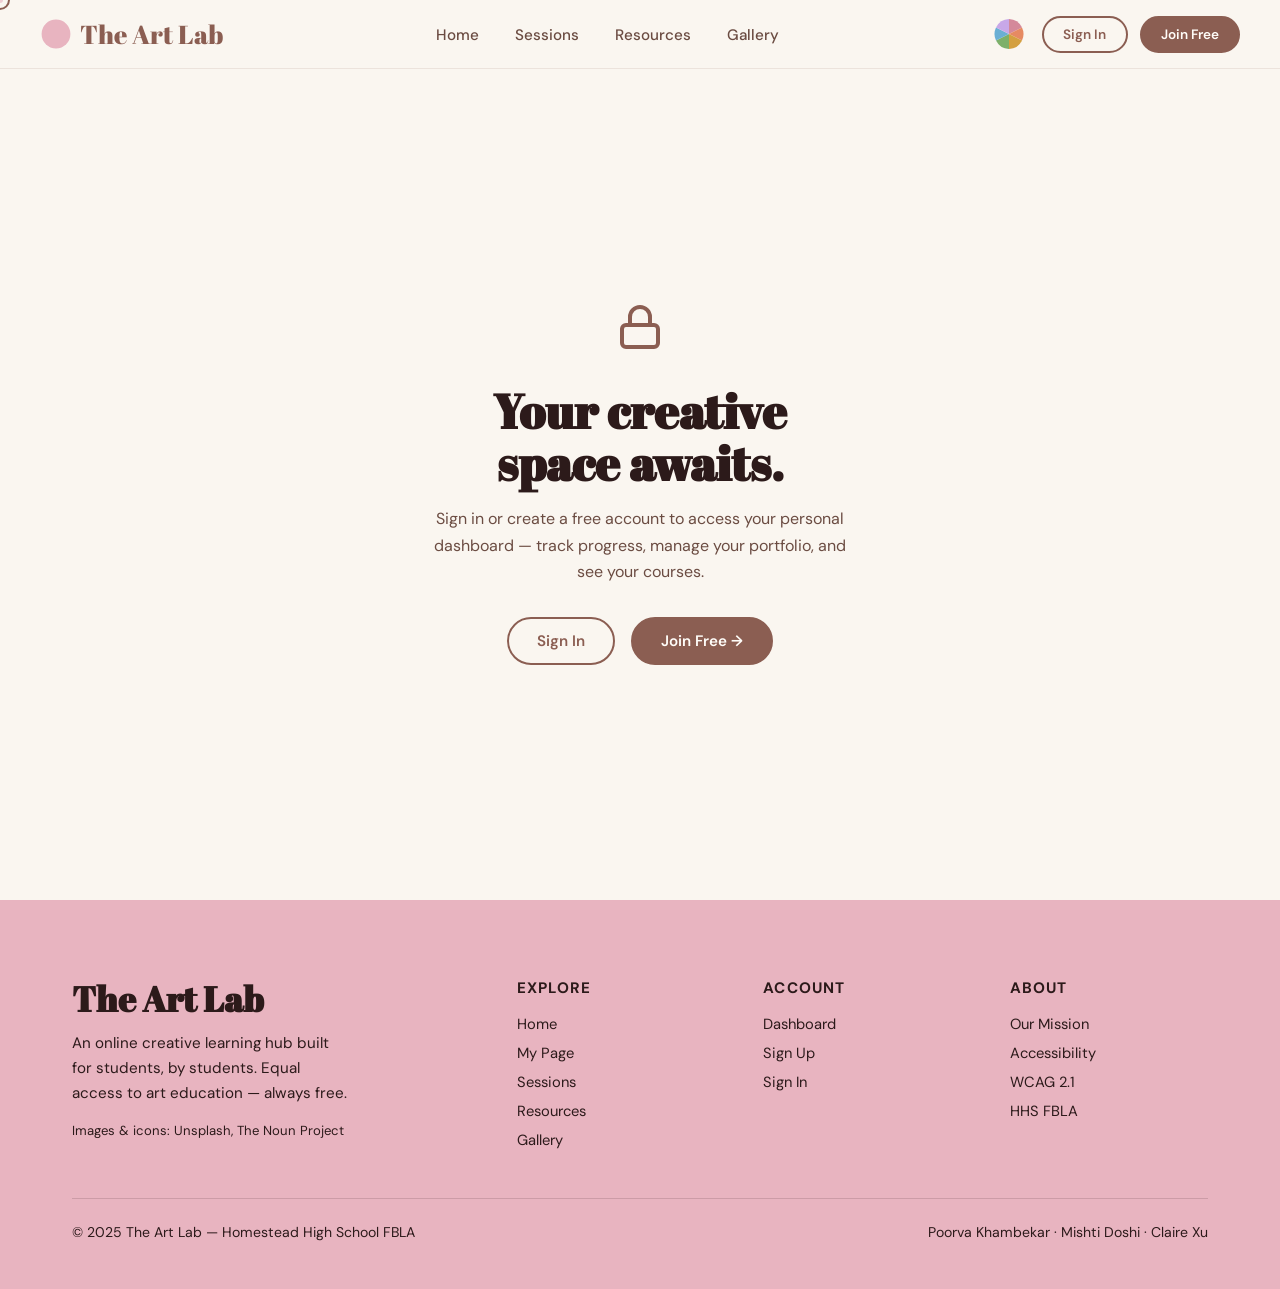
==== commit ef411a69: "Move My Page before Sessions in nav bar Co-Authored-By: Claude Sonnet 4.6 <noreply@anthropic.com>" ====
--- a/dashboard.html
+++ b/dashboard.html
@@ -85,10 +85,11 @@
     </a>
     <ul class="nav-links">
       <li><a href="index.html">Home</a></li>
+      <li><a href="dashboard.html" class="active">My Page</a></li>
       <li><a href="sessions.html">Sessions</a></li>
       <li><a href="resources.html">Resources</a></li>
       <li><a href="gallery.html">Gallery</a></li>
-      <li><a href="dashboard.html" class="active">My Page</a></li>
+      
     </ul>
     <div class="nav-right">
       <div style="position:relative;">
@@ -449,7 +450,8 @@
         <h4>Explore</h4>
         <ul>
           <li><a href="index.html">Home</a></li>
-          <li><a href="sessions.html">Sessions</a></li>
+          <li><a href="dashboard.html" class="active">My Page</a></li>
+      <li><a href="sessions.html">Sessions</a></li>
           <li><a href="resources.html">Resources</a></li>
           <li><a href="gallery.html">Gallery</a></li>
         </ul>
--- a/css/style.css
+++ b/css/style.css
@@ -283,7 +283,7 @@
 .palette-btn:hover { color: var(--accent); transform: rotate(30deg); }
 
 .palette-popup {
-  position: absolute; top: 76px; right: 180px;
+  position: absolute; top: 48px; right: 0;
   background: #FFFDF9 !important; border-radius: var(--radius);
   box-shadow: 0 12px 40px rgba(0,0,0,0.15);
   padding: 1.25rem;
@@ -1610,3 +1610,6 @@
 .graph-gap { transition: opacity 0.8s ease 1.8s; }
 #impactGraph.animated .graph-line { stroke-dashoffset: 0; }
 #impactGraph.animated .graph-gap { opacity: 0.15; }
+
+/* Dark mode button text fix */
+[data-palette="dark"] .btn-primary { color: #1C1410; }
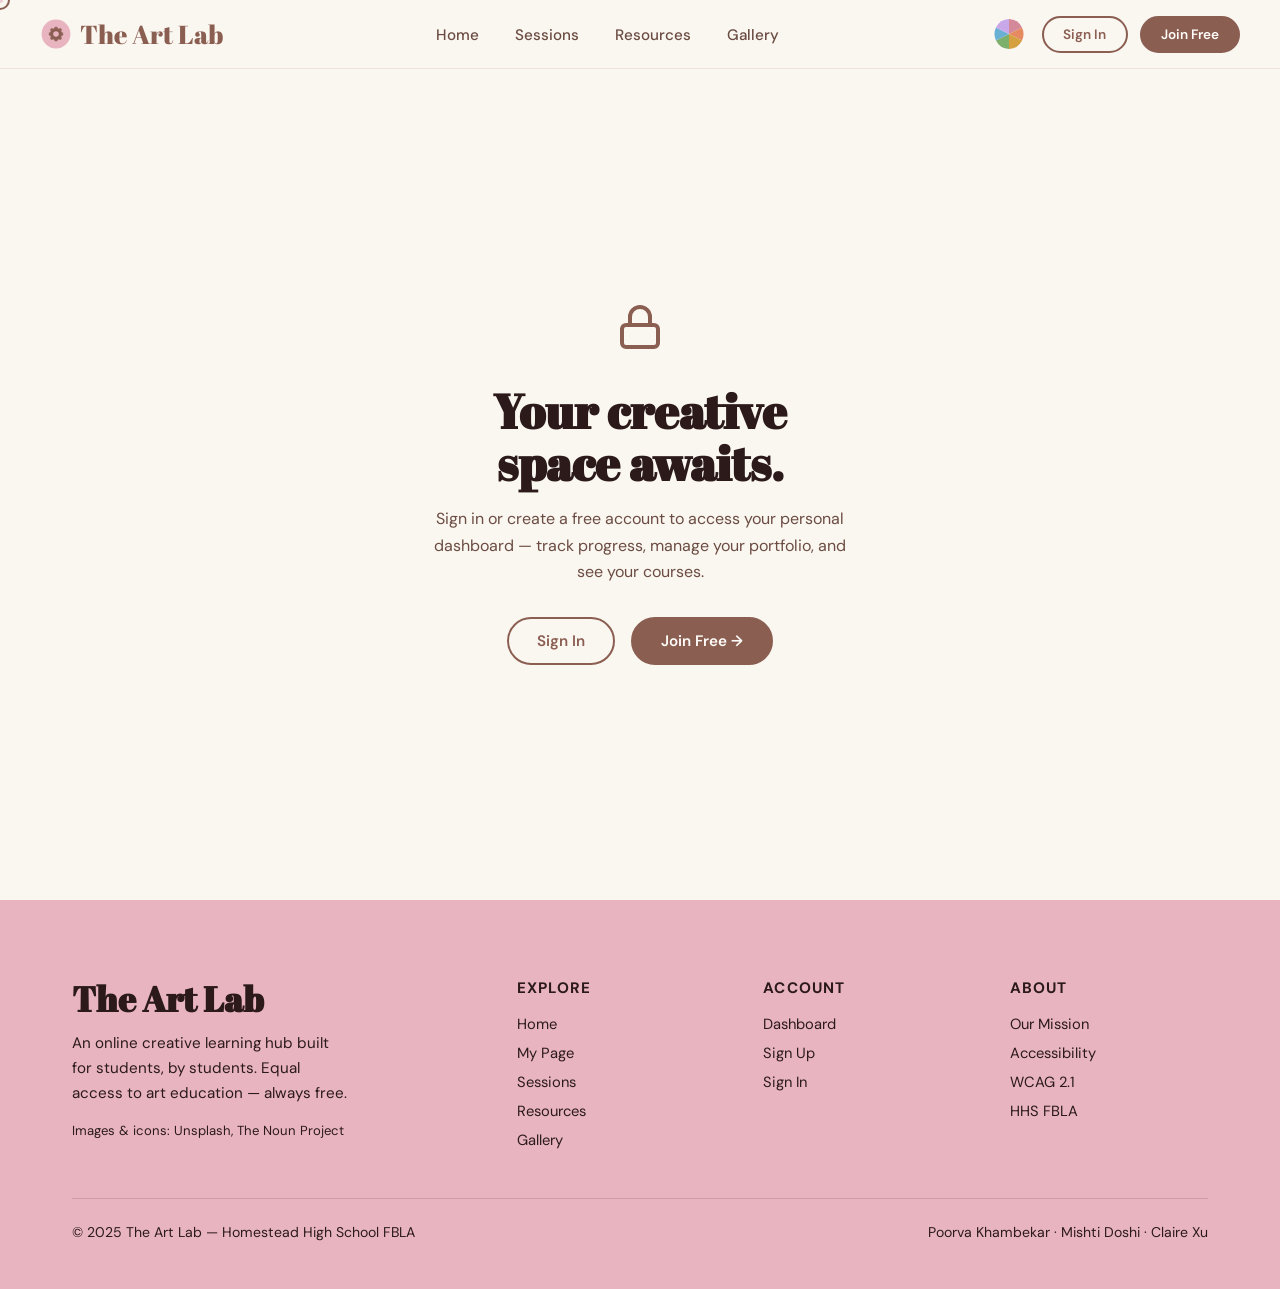
==== commit 90ee3999: "Add gear logo icon to nav on all pages Co-Authored-By: Claude Sonnet 4.6 <noreply@anthropic.com>" ====
--- a/dashboard.html
+++ b/dashboard.html
@@ -29,7 +29,7 @@
     .course-name { font-weight: 700; font-size: 0.95rem; color: var(--dark); margin-bottom: 0.2rem; }
     .course-sub { font-size: 0.8rem; color: var(--mid); }
     .mentor-badge {
-      background: linear-gradient(135deg, var(--accent2), var(--primary-d));
+      background: var(--accent2);
       color: white; padding: 0.75rem 1.5rem; border-radius: var(--radius);
       text-align: center; margin-bottom: 1.5rem;
     }
@@ -38,7 +38,7 @@
     .portfolio-grid { display: grid; grid-template-columns: repeat(3,1fr); gap: 1rem; }
     .portfolio-piece {
       aspect-ratio: 1; border-radius: var(--radius-sm); overflow: hidden;
-      position: relative; background: linear-gradient(135deg, var(--primary), var(--highlight));
+      position: relative; background: var(--primary);
       display: flex; align-items: center; justify-content: center; font-size: 2.5rem;
       transition: var(--transition); cursor: pointer;
     }
@@ -75,12 +75,13 @@
 
 <div id="cursor"></div>
 <div id="cursor-trail"></div>
+<canvas id="paintCanvas" aria-hidden="true" style="position:fixed;inset:0;width:100%;height:100%;pointer-events:none;z-index:500"></canvas>
 
 <!-- NAV -->
 <nav>
   <div class="nav-inner">
     <a href="index.html" class="nav-logo">
-      <svg viewBox="0 0 40 40" fill="none"><circle cx="20" cy="20" r="18" fill="var(--primary)"/></svg>
+      <svg viewBox="0 0 40 40" fill="none"><circle cx="20" cy="20" r="18" fill="var(--primary)"/><path d="M20 13a7 7 0 1 0 0 14 7 7 0 0 0 0-14zm0 10.5a3.5 3.5 0 1 1 0-7 3.5 3.5 0 0 1 0 7z" fill="var(--accent)"/><path d="M28.3 18.1l-1.2-.3a7.2 7.2 0 0 0-.6-1.4l.7-1a1 1 0 0 0-.1-1.3l-1.2-1.2a1 1 0 0 0-1.3-.1l-1 .7a7.2 7.2 0 0 0-1.4-.6l-.3-1.2a1 1 0 0 0-1-.7h-1.8a1 1 0 0 0-1 .7l-.3 1.2a7.2 7.2 0 0 0-1.4.6l-1-.7a1 1 0 0 0-1.3.1l-1.2 1.2a1 1 0 0 0-.1 1.3l.7 1a7.2 7.2 0 0 0-.6 1.4l-1.2.3a1 1 0 0 0-.7 1v1.8a1 1 0 0 0 .7 1l1.2.3a7.2 7.2 0 0 0 .6 1.4l-.7 1a1 1 0 0 0 .1 1.3l1.2 1.2a1 1 0 0 0 1.3.1l1-.7a7.2 7.2 0 0 0 1.4.6l.3 1.2a1 1 0 0 0 1 .7h1.8a1 1 0 0 0 1-.7l.3-1.2a7.2 7.2 0 0 0 1.4-.6l1 .7a1 1 0 0 0 1.3-.1l1.2-1.2a1 1 0 0 0 .1-1.3l-.7-1a7.2 7.2 0 0 0 .6-1.4l1.2-.3a1 1 0 0 0 .7-1v-1.8a1 1 0 0 0-.7-1zM20 24a4 4 0 1 1 0-8 4 4 0 0 1 0 8z" fill="var(--accent)" opacity="0.9"/></svg>
       The Art Lab
     </a>
     <ul class="nav-links">
@@ -212,7 +213,7 @@
       <!-- RIGHT COLUMN -->
       <div>
         <!-- RECOMMENDED COURSES -->
-        <div style="border-radius:var(--radius);overflow:hidden;margin-bottom:1.5rem;background:linear-gradient(135deg,#F0B89A 0%,#E8B4C0 40%,#C8A8E8 100%);padding:2.5rem;position:relative;">
+        <div style="border-radius:var(--radius);overflow:hidden;margin-bottom:1.5rem;background:var(--primary);padding:2.5rem;position:relative;">
           <div style="position:relative;z-index:1;">
             <div style="font-size:0.72rem;font-weight:700;text-transform:uppercase;letter-spacing:0.1em;color:rgba(44,26,26,0.6);margin-bottom:0.5rem;">Recommended For You</div>
             <h3 style="font-size:1.6rem;margin-bottom:0.5rem;color:var(--dark);">Inking & Line Art</h3>
@@ -369,9 +370,9 @@
     avatarEl.textContent = initials;
   }
   document.getElementById('dashName').textContent = user.firstName + ' ' + user.lastName;
-  const level = (user.sessionsAttended||0) >= 10 ? 'PRO MENTOR' : (user.sessionsAttended||0) >= 5 ? 'ADVANCED' : (user.enrolledCourses||[]).length >= 2 ? 'INTERMEDIATE ARTIST' : 'BEGINNER';
+  const level = 'INTERMEDIATE ARTIST';
   document.getElementById('dashRole').textContent = 'LEVEL: ' + level;
-  const pctLevel = level === 'PRO MENTOR' ? 100 : level === 'ADVANCED' ? 75 : level === 'INTERMEDIATE ARTIST' ? 55 : 20;
+  const pctLevel = 55;
   setTimeout(() => document.getElementById('levelBar').style.width = pctLevel + '%', 300);
 
   // Stats
--- a/css/style.css
+++ b/css/style.css
@@ -801,14 +801,10 @@
   font-size: 2rem; overflow: hidden; flex-shrink: 0;
   border: 3.5px solid transparent; background: var(--primary);
 }
-.mentor-card:nth-child(8n+1) .mentor-avatar { border-color: #E8B4C0; }
-.mentor-card:nth-child(8n+2) .mentor-avatar { border-color: #A8CDE8; }
-.mentor-card:nth-child(8n+3) .mentor-avatar { border-color: #F5D5A0; }
-.mentor-card:nth-child(8n+4) .mentor-avatar { border-color: #A8C897; }
-.mentor-card:nth-child(8n+5) .mentor-avatar { border-color: #C8A8E8; }
-.mentor-card:nth-child(8n+6) .mentor-avatar { border-color: #F0B89A; }
-.mentor-card:nth-child(8n+7) .mentor-avatar { border-color: #A8E8D4; }
-.mentor-card:nth-child(8n+8) .mentor-avatar { border-color: #E8D4A0; }
+.mentor-grid .mentor-card:nth-child(4n+1) .mentor-avatar,
+.mentor-grid .mentor-card:nth-child(4n+4) .mentor-avatar { border-color: var(--accent); }
+.mentor-grid .mentor-card:nth-child(4n+2) .mentor-avatar,
+.mentor-grid .mentor-card:nth-child(4n+3) .mentor-avatar { border-color: var(--accent2); }
 .mentor-avatar svg { width: 100%; height: 100%; display: block; }
 .mentor-name { font-weight: 700; font-size: 1.1rem; color: var(--dark); }
 .mentor-specialty { font-size: 0.85rem; color: var(--mid); margin-top: 0.2rem; }
@@ -1085,15 +1081,36 @@
   .stats-row { grid-template-columns: repeat(2,1fr); }
 }
 @media(max-width:768px) {
+  .nav-inner { padding: 0 1rem; height: 56px; }
+  .nav-logo { font-size: 1rem; gap: 0.3rem; white-space: nowrap; }
+  .nav-logo svg { width: 28px; height: 28px; }
   .grid-2,.grid-3 { grid-template-columns: 1fr; }
+  .grid-4 { grid-template-columns: 1fr 1fr; }
   .nav-links { display: none; }
   .hero-visual { display: none; }
   .hero-content { max-width: 100%; }
-  .gallery-grid { columns: 2 150px; }
   .footer-grid { grid-template-columns: 1fr; gap: 2rem; }
   .cycle-container { flex-direction: column; }
   .cycle-arrow { transform: rotate(90deg); }
   .form-row { grid-template-columns: 1fr; }
+  .hw-art { font-size: clamp(3.5rem, 16vw, 5rem); -webkit-text-stroke: 1px var(--accent); }
+  .hw-lab { font-size: clamp(2.5rem, 11vw, 3.5rem); margin-right: 5%; }
+  .hw-the { font-size: clamp(0.9rem, 2.5vw, 1.2rem); margin-left: 5%; }
+  .hero-cta-row { flex-direction: column; align-items: center; }
+  .hero-cta-row .btn { width: 100%; max-width: 280px; justify-content: center; }
+  .section { padding: 3rem 0; }
+  .container { padding: 0 1.25rem; }
+  .lcm-label { font-size: clamp(1.2rem, 5vw, 1.8rem) !important; }
+  .lcm-item p { display: none !important; }
+  .lcm-overlay { padding: 0 2% !important; }
+  .lcm-btn-row { display: none !important; }
+  .gallery-masonry { grid-template-columns: repeat(2, 1fr); }
+  .mentor-grid { grid-template-columns: 1fr; }
+  .mentor-card--photo { grid-template-columns: 1fr; height: auto; }
+  .mentor-card-photo { height: 220px; }
+  .footer-bottom { flex-direction: column; gap: 0.5rem; text-align: center; }
+  h1 { font-size: clamp(1.6rem, 5vw, 2.4rem); }
+  h2 { font-size: clamp(1.4rem, 4vw, 2rem); }
 }
 
 /* ═══════════════════════════════════════════════════════════════════════════
@@ -1274,9 +1291,10 @@
   inset: 0;
   z-index: 2;
   display: flex;
-  align-items: center;
+  flex-wrap: nowrap;
+  align-items: flex-start;
   justify-content: space-around;
-  padding: 0 8%;
+  padding: 6% 8% 0;
   pointer-events: none;
 }
 .lcm-item {
@@ -1296,6 +1314,7 @@
   color: var(--dark);
   line-height: 1.05;
   margin-bottom: 0.4rem;
+  white-space: nowrap;
 }
 .lcm-item p {
   color: var(--accent);
@@ -1370,14 +1389,8 @@
   box-sizing: border-box;
 }
 /* Cycle through 8 quirky border colors */
-.art-strip-item:nth-child(8n+1) { border-color: #E8B4C0; }
-.art-strip-item:nth-child(8n+2) { border-color: #A8CDE8; }
-.art-strip-item:nth-child(8n+3) { border-color: #F5D5A0; }
-.art-strip-item:nth-child(8n+4) { border-color: #A8C897; }
-.art-strip-item:nth-child(8n+5) { border-color: #C8A8E8; }
-.art-strip-item:nth-child(8n+6) { border-color: #F0B89A; }
-.art-strip-item:nth-child(8n+7) { border-color: #A8E8D4; }
-.art-strip-item:nth-child(8n+8) { border-color: #E8D4A0; }
+.art-strip-item:nth-child(odd)  { border-color: var(--accent); }
+.art-strip-item:nth-child(even) { border-color: var(--accent2); }
 .art-strip-item img {
   width: 100%;
   height: 100%;
@@ -1492,12 +1505,10 @@
   object-fit: cover; display: block;
 }
 .mentor-card--photo { border: 4px solid transparent; }
-.mentor-card--photo:nth-child(6n+1) { border-color: #E8B4C0; }
-.mentor-card--photo:nth-child(6n+2) { border-color: #A8CDE8; }
-.mentor-card--photo:nth-child(6n+3) { border-color: #F5D5A0; }
-.mentor-card--photo:nth-child(6n+4) { border-color: #A8C897; }
-.mentor-card--photo:nth-child(6n+5) { border-color: #C8A8E8; }
-.mentor-card--photo:nth-child(6n+6) { border-color: #F0B89A; }
+.mentor-grid .mentor-card--photo:nth-child(4n+1),
+.mentor-grid .mentor-card--photo:nth-child(4n+4) { border-color: var(--accent); }
+.mentor-grid .mentor-card--photo:nth-child(4n+2),
+.mentor-grid .mentor-card--photo:nth-child(4n+3) { border-color: var(--accent2); }
 
 /* ── Weekly calendar ─────────────────────────────────────────────────────── */
 .weekly-cal { overflow-x: auto; }
